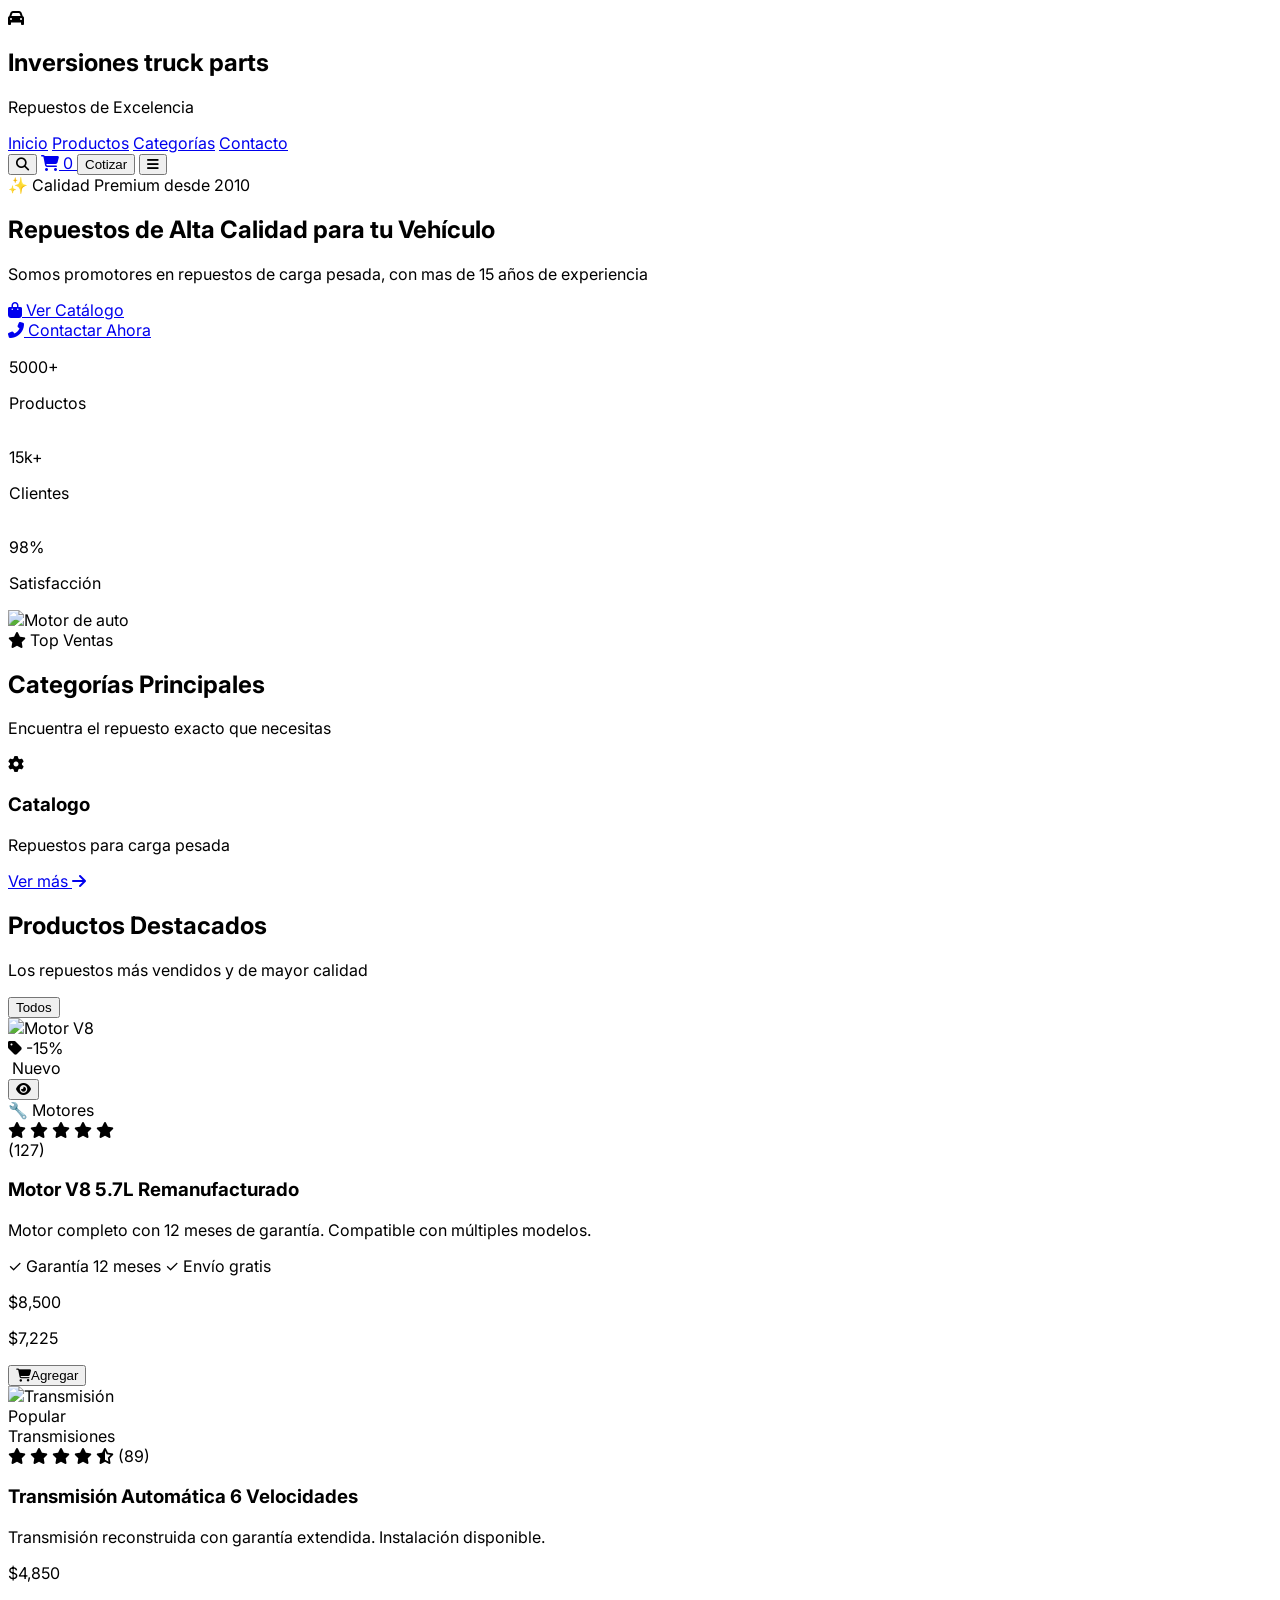
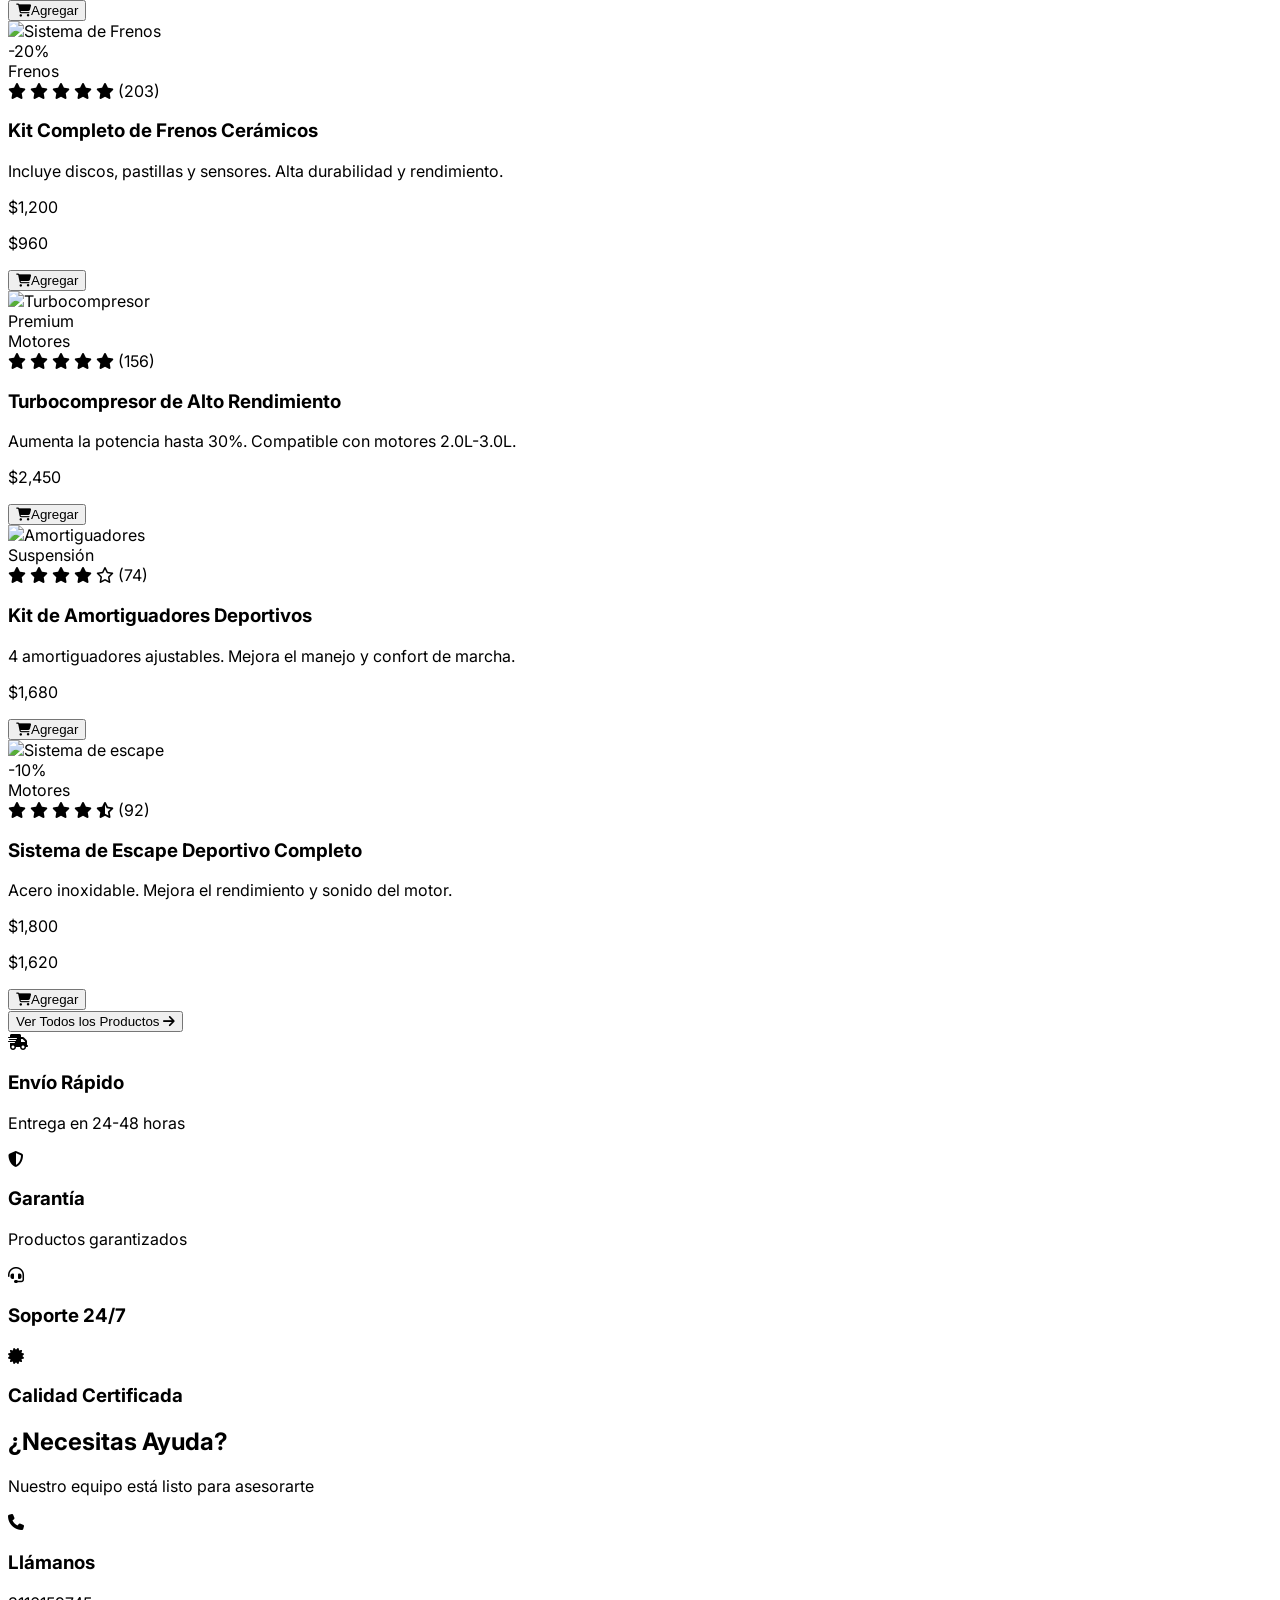
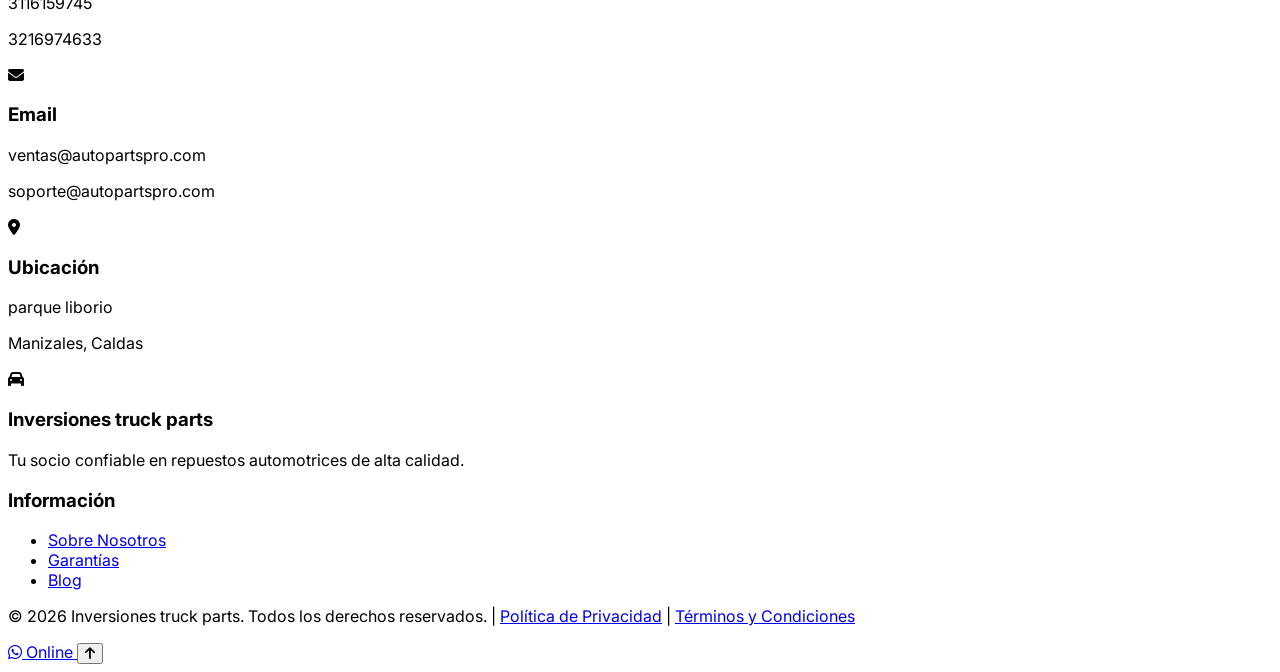
==== index.html @ 30d90907 "nnuevo" ====
<!DOCTYPE html>
<html lang="es">
<head>
    <meta charset="UTF-8">
    <meta name="viewport" content="width=device-width, initial-scale=1.0">
    <title>Inversiones truck parts</title>
    <script src="https://cdn.tailwindcss.com"></script>
    <link rel="stylesheet" href="https://cdnjs.cloudflare.com/ajax/libs/font-awesome/6.4.0/css/all.min.css">
    <link rel="stylesheet" href="Css/index.css">
</head>
<body class="bg-gray-50">
    
    <!-- Header & Navigation -->
    <header class="bg-gradient-to-r from-gray-900 via-gray-800 to-gray-900 shadow-2xl sticky top-0 z-50">
        <nav class="container mx-auto px-4 py-3">
            <div class="flex items-center justify-between">
                <!-- Logo -->
                <div class="flex items-center space-x-2">
                    <div class="bg-gradient-to-br from-blue-500 to-blue-700 p-2 sm:p-3 rounded-lg shadow-lg">
                       <a href="HTML/Carrito.html"></a> <i class="fas fa-car text-white text-xl sm:text-2xl"></i>
                    </div>
                    <div>
                        <h1 class="text-lg sm:text-2xl font-bold text-white">Inversiones truck parts</h1>
                        <p class="text-xs text-gray-400 hidden sm:block">Repuestos de Excelencia</p>
                    </div>
                </div>
                
                <!-- Desktop Navigation Links -->
                <div class="hidden lg:flex items-center space-x-8">
                    <a href="#inicio" class="text-gray-300 hover:text-white transition-colors duration-300 font-medium">Inicio</a>
                    <a href="#productos" class="text-gray-300 hover:text-white transition-colors duration-300 font-medium">Productos</a>
                    <a href="#categorias" class="text-gray-300 hover:text-white transition-colors duration-300 font-medium">Categorías</a>
                    <a href="#contacto" class="text-gray-300 hover:text-white transition-colors duration-300 font-medium">Contacto</a>
                </div>
                
                <!-- Right Side Actions -->
                <div class="flex items-center space-x-2 sm:space-x-4">
                    <button class="text-gray-300 hover:text-white transition-colors duration-300 hidden sm:block">
                        <i class="fas fa-search text-lg sm:text-xl"></i>
                    </button>
                    <a href="HTML/Carrito.html" class="relative text-gray-300 hover:text-white transition-colors duration-300">
                        <i class="fas fa-shopping-cart text-lg sm:text-xl"></i>
                        <span class="absolute -top-2 -right-2 bg-blue-600 text-white text-xs font-bold rounded-full h-4 w-4 sm:h-5 sm:w-5 flex items-center justify-center" id="cartCount">0</span>
                    </a>
                    <button class="hidden sm:block bg-gradient-to-r from-blue-600 to-blue-700 text-white px-4 sm:px-6 py-2 rounded-lg text-sm sm:text-base font-semibold hover:from-blue-700 hover:to-blue-800 transition-all duration-300 shadow-lg">
                        Cotizar
                    </button>
                    <!-- Mobile Menu Button -->
                    <button onclick="toggleMobileMenu()" class="lg:hidden text-gray-300 hover:text-white transition-colors duration-300">
                        <i class="fas fa-bars text-2xl"></i>
                    </button>
                </div>
            </div>
            
            <!-- Mobile Menu -->
            <div id="mobile-menu" class="lg:hidden mt-4 pb-4">
                <div class="flex flex-col space-y-4">
                    <a href="#inicio" onclick="toggleMobileMenu()" class="text-gray-300 hover:text-white transition-colors duration-300 font-medium py-2 px-4 rounded-lg hover:bg-gray-800">Inicio</a>
                    <a href="HTML/frenos.html" onclick="toggleMobileMenu()" class="text-gray-300 hover:text-white transition-colors duration-300 font-medium py-2 px-4 rounded-lg hover:bg-gray-800">Catalogo</a>
                    <a href="#productos" onclick="toggleMobileMenu()" class="text-gray-300 hover:text-white transition-colors duration-300 font-medium py-2 px-4 rounded-lg hover:bg-gray-800">Productos</a>
                    <a href="#contacto" onclick="toggleMobileMenu()" class="text-gray-300 hover:text-white transition-colors duration-300 font-medium py-2 px-4 rounded-lg hover:bg-gray-800">Contacto</a>
                    <button class="bg-gradient-to-r from-blue-600 to-blue-700 text-white px-6 py-3 rounded-lg font-semibold hover:from-blue-700 hover:to-blue-800 transition-all duration-300 shadow-lg text-center">
                        Cotizar Ahora
                    </button>
                </div>
            </div>
        </nav>
    </header>

    <!-- Hero Section -->
    <section id="inicio" class="relative bg-gradient-to-br from-gray-900 via-blue-900 to-gray-900 text-white py-12 sm:py-16 md:py-24 overflow-hidden">
        <div class="absolute inset-0 opacity-20">
            <div class="absolute inset-0 bg-gradient-to-r from-blue-500 via-purple-500 to-pink-500 gradient-animate"></div>
        </div>
        <!-- Animated circles -->
        <div class="absolute top-20 left-10 w-32 h-32 bg-blue-500 rounded-full filter blur-3xl opacity-20 animate-float"></div>
        <div class="absolute bottom-20 right-10 w-40 h-40 bg-purple-500 rounded-full filter blur-3xl opacity-20 animate-float" style="animation-delay: 1s;"></div>
        <div class="container mx-auto px-4 relative z-10">
            <div class="grid md:grid-cols-2 gap-8 md:gap-12 items-center">
                <div class="space-y-4 sm:space-y-6 text-center md:text-left">
                    <div class="inline-block px-4 py-2 bg-blue-500/20 backdrop-blur-sm border border-blue-400/30 rounded-full mb-4">
                        <span class="text-blue-300 text-sm font-semibold">✨ Calidad Premium desde 2010</span>
                    </div>
                    <h2 class="text-3xl sm:text-4xl md:text-5xl lg:text-6xl font-black leading-tight">
                        Repuestos de <span class="text-transparent bg-clip-text bg-gradient-to-r from-blue-400 via-purple-400 to-pink-400 gradient-animate">Alta Calidad</span> para tu Vehículo
                    </h2>
                    <p class="text-base sm:text-lg md:text-xl text-gray-300 leading-relaxed">
                        Somos promotores en repuestos de carga pesada, con mas de 15 años de experiencia
                    </p>
                    <div class="flex flex-col sm:flex-row flex-wrap gap-3 sm:gap-4 justify-center md:justify-start">
                        <a href="HTML/frenos.html" class="group bg-gradient-to-r from-blue-500 via-blue-600 to-purple-600 text-white px-6 sm:px-8 py-4 rounded-2xl font-bold text-base sm:text-lg hover:from-blue-600 hover:to-purple-700 transition-all duration-300 shadow-2xl hover:shadow-blue-500/50 hover:scale-105 relative overflow-hidden">
                            <span class="relative z-10 flex items-center justify-center gap-2">
                                <i class="fas fa-shopping-bag"></i>
                                Ver Catálogo
                            </span>
                            <div class="absolute inset-0 bg-gradient-to-r from-purple-600 to-pink-600 opacity-0 group-hover:opacity-100 transition-opacity duration-300"></div>
                        </a>
                        <a href="https://wa.me/573216974633" class="group bg-white text-gray-900 px-6 sm:px-8 py-4 rounded-2xl font-bold text-base sm:text-lg hover:bg-gray-100 transition-all duration-300 shadow-2xl hover:scale-105 border-2 border-white/20">
                            <span class="flex items-center justify-center gap-2">
                                <i class="fas fa-phone-alt"></i>
                                Contactar Ahora
                            </span>
                        </a>
                    </div>
                    <div class="flex items-center justify-center md:justify-start gap-3 sm:gap-4 md:gap-6 pt-6">
                        <div class="glass-effect text-center px-4 py-3 rounded-2xl backdrop-blur-lg">
                            <p class="text-2xl sm:text-3xl font-black bg-gradient-to-r from-blue-400 to-cyan-400 bg-clip-text text-transparent">5000+</p>
                            <p class="text-xs sm:text-sm text-gray-300 font-medium">Productos</p>
                        </div>
                        <div class="glass-effect text-center px-4 py-3 rounded-2xl backdrop-blur-lg">
                            <p class="text-2xl sm:text-3xl font-black bg-gradient-to-r from-purple-400 to-pink-400 bg-clip-text text-transparent">15k+</p>
                            <p class="text-xs sm:text-sm text-gray-300 font-medium">Clientes</p>
                        </div>
                        <div class="glass-effect text-center px-4 py-3 rounded-2xl backdrop-blur-lg">
                            <p class="text-2xl sm:text-3xl font-black bg-gradient-to-r from-green-400 to-emerald-400 bg-clip-text text-transparent">98%</p>
                            <p class="text-xs sm:text-sm text-gray-300 font-medium">Satisfacción</p>
                        </div>
                    </div>
                </div>
                <div class="relative mt-8 md:mt-0">
                    <div class="absolute inset-0 bg-gradient-to-br from-blue-500 to-purple-600 rounded-3xl blur-2xl opacity-30 animate-pulse"></div>
                    <div class="relative bg-gradient-to-br from-blue-400 via-purple-500 to-pink-500 rounded-2xl sm:rounded-3xl p-1 shadow-2xl transform hover:scale-105 transition-transform duration-300">
                        <img src="https://images.unsplash.com/photo-1486262715619-67b85e0b08d3?w=800&auto=format&fit=crop" alt="Motor de auto" class="rounded-2xl sm:rounded-3xl w-full h-[250px] sm:h-[300px] md:h-[400px] object-cover">
                    </div>
                    <!-- Floating badge -->
                    <div class="absolute -top-4 -right-4 bg-gradient-to-r from-yellow-400 to-orange-500 text-white px-4 py-2 rounded-full shadow-lg font-bold text-sm animate-float">
                        <i class="fas fa-star mr-1"></i> Top Ventas
                    </div>
                </div>
            </div>
        </div>
    </section>

    <!-- Categories Section -->
    <section id="categorias" class="py-12 sm:py-16 md:py-20 bg-white">
        <div class="container mx-auto px-4">
            <div class="text-center mb-8 sm:mb-12 md:mb-16">
                <h2 class="text-3xl sm:text-4xl md:text-5xl font-black text-gray-900 mb-3 sm:mb-4">Categorías Principales</h2>
                <p class="text-base sm:text-lg md:text-xl text-gray-600">Encuentra el repuesto exacto que necesitas</p>
            </div>
            
            <div class="grid grid-cols-1 sm:grid-cols-2 lg:grid-cols-4 gap-4 sm:gap-6">
                <!-- Category Card 1 -->
                <div class="group relative bg-gradient-to-br from-blue-50 to-blue-100 rounded-3xl p-6 sm:p-8 hover:shadow-2xl transition-all duration-300 cursor-pointer hover:-translate-y-2 border border-blue-200/50">
                    <div class="absolute inset-0 bg-gradient-to-br from-blue-600 via-blue-700 to-purple-700 rounded-3xl opacity-0 group-hover:opacity-100 transition-opacity duration-300"></div>
                    <div class="relative z-10">
                        <div class="bg-gradient-to-br from-blue-500 to-blue-600 group-hover:bg-white w-14 h-14 sm:w-16 sm:h-16 rounded-2xl flex items-center justify-center mb-4 transition-all duration-300 shadow-lg group-hover:shadow-xl group-hover:scale-110">
                            <i class="fas fa-cog text-white group-hover:text-blue-600 text-2xl sm:text-3xl transition-colors duration-300"></i>
                        </div>
                        <h3 class="text-xl sm:text-2xl font-bold text-gray-900 group-hover:text-white mb-2 transition-colors duration-300">Catalogo</h3>
                        <p class="text-sm sm:text-base text-gray-600 group-hover:text-blue-100 transition-colors duration-300">Repuestos para carga pesada</p>
                        <a href="HTML/frenos.html" class="mt-4 text-blue-600 group-hover:text-white font-semibold transition-all duration-300 flex items-center gap-2">
                            Ver más <i class="fas fa-arrow-right group-hover:translate-x-2 transition-transform duration-300"></i>
                        </a>
                    </div>
                </div>
            </div>
        </div>
    </section>

    <!-- Products Section -->
    <section id="productos" class="py-12 sm:py-16 md:py-20 bg-gray-50">
        <div class="container mx-auto px-4">
            <div class="text-center mb-8 sm:mb-12 md:mb-16">
                <h2 class="text-3xl sm:text-4xl md:text-5xl font-black text-gray-900 mb-3 sm:mb-4">Productos Destacados</h2>
                <p class="text-base sm:text-lg md:text-xl text-gray-600">Los repuestos más vendidos y de mayor calidad</p>
            </div>

            <!-- Filter Tabs -->
            <div class="flex justify-center mb-8 sm:mb-12">
                <button class="px-4 sm:px-6 py-2 sm:py-3 text-sm sm:text-base bg-blue-600 text-white rounded-lg font-semibold hover:bg-blue-700 transition-colors duration-300 shadow-lg">
                    Todos
                </button>
            </div>

            <!-- Product Grid -->
            <div class="grid grid-cols-1 sm:grid-cols-2 lg:grid-cols-3 gap-6 sm:gap-8">
                
                <!-- Product Card 1 -->
                <div class="group bg-white rounded-2xl sm:rounded-3xl shadow-lg hover:shadow-2xl transition-all duration-300 overflow-hidden hover:-translate-y-2 border border-gray-100">
                    <div class="relative overflow-hidden">
                        <div class="absolute inset-0 bg-gradient-to-t from-black/60 via-transparent to-transparent opacity-0 group-hover:opacity-100 transition-opacity duration-300 z-10"></div>
                        <img src="https://images.unsplash.com/photo-1486262715619-67b85e0b08d3?w=600&auto=format&fit=crop" alt="Motor V8" class="w-full h-48 sm:h-56 md:h-64 object-cover group-hover:scale-110 transition-transform duration-500">
                        <div class="absolute top-3 right-3 bg-gradient-to-r from-red-500 to-pink-600 text-white px-3 py-1.5 rounded-full text-xs sm:text-sm font-bold shadow-lg z-20 flex items-center gap-1">
                            <i class="fas fa-tag"></i> -15%
                        </div>
                        <div class="absolute top-3 left-3 bg-gradient-to-r from-green-500 to-emerald-600 text-white px-3 py-1.5 rounded-full text-xs sm:text-sm font-bold shadow-lg z-20 flex items-center gap-1">
                            <i class="fas fa-sparkles"></i> Nuevo
                        </div>
                        <button class="absolute top-1/2 left-1/2 transform -translate-x-1/2 -translate-y-1/2 bg-white text-blue-600 w-12 h-12 rounded-full opacity-0 group-hover:opacity-100 transition-all duration-300 z-20 hover:scale-110 shadow-xl">
                            <i class="fas fa-eye text-xl"></i>
                        </button>
                    </div>
                    <div class="p-5 sm:p-6">
                        <div class="flex items-center justify-between mb-3">
                            <span class="text-xs sm:text-sm font-bold text-blue-600 bg-gradient-to-r from-blue-50 to-blue-100 px-3 py-1.5 rounded-full border border-blue-200">🔧 Motores</span>
                            <div class="flex items-center gap-1">
                                <div class="flex text-yellow-400 text-sm">
                                    <i class="fas fa-star"></i>
                                    <i class="fas fa-star"></i>
                                    <i class="fas fa-star"></i>
                                    <i class="fas fa-star"></i>
                                    <i class="fas fa-star"></i>
                                </div>
                                <span class="text-gray-600 text-xs sm:text-sm ml-1 font-semibold">(127)</span>
                            </div>
                        </div>
                        <h3 class="text-lg sm:text-xl font-bold text-gray-900 mb-2 group-hover:text-blue-600 transition-colors">Motor V8 5.7L Remanufacturado</h3>
                        <p class="text-sm text-gray-600 mb-4 line-clamp-2">Motor completo con 12 meses de garantía. Compatible con múltiples modelos.</p>
                        
                        <!-- Features list -->
                        <div class="flex flex-wrap gap-2 mb-4">
                            <span class="text-xs bg-gray-100 text-gray-700 px-2 py-1 rounded-lg">✓ Garantía 12 meses</span>
                            <span class="text-xs bg-gray-100 text-gray-700 px-2 py-1 rounded-lg">✓ Envío gratis</span>
                        </div>
                        
                        <div class="border-t border-gray-100 pt-4">
                            <div class="flex flex-col sm:flex-row items-center justify-between gap-3">
                                <div>
                                    <p class="text-xs sm:text-sm text-gray-500 line-through">$8,500</p>
                                    <p class="text-2xl sm:text-3xl font-black bg-gradient-to-r from-blue-600 to-purple-600 bg-clip-text text-transparent">$7,225</p>
                                </div>
                                <button onclick="agregarAlCarrito('Motor V8 5.7L Remanufacturado', 7225)" class="w-full sm:w-auto bg-gradient-to-r from-blue-600 via-blue-700 to-purple-700 text-white px-5 py-3 rounded-xl text-sm sm:text-base font-bold hover:from-blue-700 hover:to-purple-800 transition-all duration-300 shadow-lg hover:shadow-xl hover:scale-105">
                                    <i class="fas fa-shopping-cart mr-2"></i>Agregar
                                </button>
                            </div>
                        </div>
                    </div>
                </div>

                <!-- Product Card 2 -->
                <div class="group bg-white rounded-2xl shadow-lg hover:shadow-2xl transition-all duration-300 overflow-hidden hover:-translate-y-2">
                    <div class="relative overflow-hidden">
                        <img src="https://images.unsplash.com/photo-1492144534655-ae79c964c9d7?w=600&auto=format&fit=crop" alt="Transmisión" class="w-full h-64 object-cover group-hover:scale-110 transition-transform duration-500">
                        <div class="absolute top-4 left-4 bg-blue-600 text-white px-3 py-1 rounded-full text-sm font-bold">
                            Popular
                        </div>
                    </div>
                    <div class="p-6">
                        <div class="flex items-center justify-between mb-2">
                            <span class="text-sm font-semibold text-purple-600 bg-purple-50 px-3 py-1 rounded-full">Transmisiones</span>
                            <div class="flex items-center text-yellow-400">
                                <i class="fas fa-star"></i>
                                <i class="fas fa-star"></i>
                                <i class="fas fa-star"></i>
                                <i class="fas fa-star"></i>
                                <i class="fas fa-star-half-alt"></i>
                                <span class="text-gray-600 text-sm ml-2">(89)</span>
                            </div>
                        </div>
                        <h3 class="text-xl font-bold text-gray-900 mb-2">Transmisión Automática 6 Velocidades</h3>
                        <p class="text-gray-600 mb-4">Transmisión reconstruida con garantía extendida. Instalación disponible.</p>
                        <div class="flex items-center justify-between">
                            <div>
                                <p class="text-3xl font-black text-gray-900">$4,850</p>
                            </div>
                            <button onclick="agregarAlCarrito('Transmisión Automática 6 Velocidades', 4850)" class="bg-gradient-to-r from-blue-600 to-blue-700 text-white px-6 py-3 rounded-lg font-semibold hover:from-blue-700 hover:to-blue-800 transition-all duration-300 shadow-lg hover:shadow-xl">
                                <i class="fas fa-shopping-cart mr-2"></i>Agregar
                            </button>
                        </div>
                    </div>
                </div>

                <!-- Product Card 3 -->
                <div class="group bg-white rounded-2xl shadow-lg hover:shadow-2xl transition-all duration-300 overflow-hidden hover:-translate-y-2">
                    <div class="relative overflow-hidden">
                        <img src="https://images.unsplash.com/photo-1625047509168-a7026f36de04?w=600&auto=format&fit=crop" alt="Sistema de Frenos" class="w-full h-64 object-cover group-hover:scale-110 transition-transform duration-500">
                        <div class="absolute top-4 right-4 bg-red-600 text-white px-3 py-1 rounded-full text-sm font-bold">
                            -20%
                        </div>
                    </div>
                    <div class="p-6">
                        <div class="flex items-center justify-between mb-2">
                            <span class="text-sm font-semibold text-red-600 bg-red-50 px-3 py-1 rounded-full">Frenos</span>
                            <div class="flex items-center text-yellow-400">
                                <i class="fas fa-star"></i>
                                <i class="fas fa-star"></i>
                                <i class="fas fa-star"></i>
                                <i class="fas fa-star"></i>
                                <i class="fas fa-star"></i>
                                <span class="text-gray-600 text-sm ml-2">(203)</span>
                            </div>
                        </div>
                        <h3 class="text-xl font-bold text-gray-900 mb-2">Kit Completo de Frenos Cerámicos</h3>
                        <p class="text-gray-600 mb-4">Incluye discos, pastillas y sensores. Alta durabilidad y rendimiento.</p>
                        <div class="flex items-center justify-between">
                            <div>
                                <p class="text-sm text-gray-500 line-through">$1,200</p>
                                <p class="text-3xl font-black text-gray-900">$960</p>
                            </div>
                            <button onclick="agregarAlCarrito('Kit Completo de Frenos Cerámicos', 960)" class="bg-gradient-to-r from-blue-600 to-blue-700 text-white px-6 py-3 rounded-lg font-semibold hover:from-blue-700 hover:to-blue-800 transition-all duration-300 shadow-lg hover:shadow-xl">
                                <i class="fas fa-shopping-cart mr-2"></i>Agregar
                            </button>
                        </div>
                    </div>
                </div>

                <!-- Product Card 4 -->
                <div class="group bg-white rounded-2xl shadow-lg hover:shadow-2xl transition-all duration-300 overflow-hidden hover:-translate-y-2">
                    <div class="relative overflow-hidden">
                        <img src="https://images.unsplash.com/photo-1619642751034-765dfdf7c58e?w=600&auto=format&fit=crop" alt="Turbocompresor" class="w-full h-64 object-cover group-hover:scale-110 transition-transform duration-500">
                        <div class="absolute top-4 left-4 bg-yellow-600 text-white px-3 py-1 rounded-full text-sm font-bold">
                            Premium
                        </div>
                    </div>
                    <div class="p-6">
                        <div class="flex items-center justify-between mb-2">
                            <span class="text-sm font-semibold text-blue-600 bg-blue-50 px-3 py-1 rounded-full">Motores</span>
                            <div class="flex items-center text-yellow-400">
                                <i class="fas fa-star"></i>
                                <i class="fas fa-star"></i>
                                <i class="fas fa-star"></i>
                                <i class="fas fa-star"></i>
                                <i class="fas fa-star"></i>
                                <span class="text-gray-600 text-sm ml-2">(156)</span>
                            </div>
                        </div>
                        <h3 class="text-xl font-bold text-gray-900 mb-2">Turbocompresor de Alto Rendimiento</h3>
                        <p class="text-gray-600 mb-4">Aumenta la potencia hasta 30%. Compatible con motores 2.0L-3.0L.</p>
                        <div class="flex items-center justify-between">
                            <div>
                                <p class="text-3xl font-black text-gray-900">$2,450</p>
                            </div>
                            <button onclick="agregarAlCarrito('Turbocompresor de Alto Rendimiento', 2450)" class="bg-gradient-to-r from-blue-600 to-blue-700 text-white px-6 py-3 rounded-lg font-semibold hover:from-blue-700 hover:to-blue-800 transition-all duration-300 shadow-lg hover:shadow-xl">
                                <i class="fas fa-shopping-cart mr-2"></i>Agregar
                            </button>
                        </div>
                    </div>
                </div>

                <!-- Product Card 5 -->
                <div class="group bg-white rounded-2xl shadow-lg hover:shadow-2xl transition-all duration-300 overflow-hidden hover:-translate-y-2">
                    <div class="relative overflow-hidden">
                        <img src="https://images.unsplash.com/photo-1580273916550-e323be2ae537?w=600&auto=format&fit=crop" alt="Amortiguadores" class="w-full h-64 object-cover group-hover:scale-110 transition-transform duration-500">
                    </div>
                    <div class="p-6">
                        <div class="flex items-center justify-between mb-2">
                            <span class="text-sm font-semibold text-green-600 bg-green-50 px-3 py-1 rounded-full">Suspensión</span>
                            <div class="flex items-center text-yellow-400">
                                <i class="fas fa-star"></i>
                                <i class="fas fa-star"></i>
                                <i class="fas fa-star"></i>
                                <i class="fas fa-star"></i>
                                <i class="far fa-star"></i>
                                <span class="text-gray-600 text-sm ml-2">(74)</span>
                            </div>
                        </div>
                        <h3 class="text-xl font-bold text-gray-900 mb-2">Kit de Amortiguadores Deportivos</h3>
                        <p class="text-gray-600 mb-4">4 amortiguadores ajustables. Mejora el manejo y confort de marcha.</p>
                        <div class="flex items-center justify-between">
                            <div>
                                <p class="text-3xl font-black text-gray-900">$1,680</p>
                            </div>
                            <button onclick="agregarAlCarrito('Kit de Amortiguadores Deportivos', 1680)" class="bg-gradient-to-r from-blue-600 to-blue-700 text-white px-6 py-3 rounded-lg font-semibold hover:from-blue-700 hover:to-blue-800 transition-all duration-300 shadow-lg hover:shadow-xl">
                                <i class="fas fa-shopping-cart mr-2"></i>Agregar
                            </button>
                        </div>
                    </div>
                </div>

                <!-- Product Card 6 -->
                <div class="group bg-white rounded-2xl shadow-lg hover:shadow-2xl transition-all duration-300 overflow-hidden hover:-translate-y-2">
                    <div class="relative overflow-hidden">
                        <img src="https://images.unsplash.com/photo-1558618666-fcd25c85cd64?w=600&auto=format&fit=crop" alt="Sistema de escape" class="w-full h-64 object-cover group-hover:scale-110 transition-transform duration-500">
                        <div class="absolute top-4 right-4 bg-red-600 text-white px-3 py-1 rounded-full text-sm font-bold">
                            -10%
                        </div>
                    </div>
                    <div class="p-6">
                        <div class="flex items-center justify-between mb-2">
                            <span class="text-sm font-semibold text-blue-600 bg-blue-50 px-3 py-1 rounded-full">Motores</span>
                            <div class="flex items-center text-yellow-400">
                                <i class="fas fa-star"></i>
                                <i class="fas fa-star"></i>
                                <i class="fas fa-star"></i>
                                <i class="fas fa-star"></i>
                                <i class="fas fa-star-half-alt"></i>
                                <span class="text-gray-600 text-sm ml-2">(92)</span>
                            </div>
                        </div>
                        <h3 class="text-xl font-bold text-gray-900 mb-2">Sistema de Escape Deportivo Completo</h3>
                        <p class="text-gray-600 mb-4">Acero inoxidable. Mejora el rendimiento y sonido del motor.</p>
                        <div class="flex items-center justify-between">
                            <div>
                                <p class="text-sm text-gray-500 line-through">$1,800</p>
                                <p class="text-3xl font-black text-gray-900">$1,620</p>
                            </div>
                            <button onclick="agregarAlCarrito('Sistema de Escape Deportivo Completo', 1620)" class="bg-gradient-to-r from-blue-600 to-blue-700 text-white px-6 py-3 rounded-lg font-semibold hover:from-blue-700 hover:to-blue-800 transition-all duration-300 shadow-lg hover:shadow-xl">
                                <i class="fas fa-shopping-cart mr-2"></i>Agregar
                            </button>
                        </div>
                    </div>
                </div>

            </div>

            <div class="text-center mt-12">
                <button class="bg-gradient-to-r from-blue-600 to-blue-700 text-white px-10 py-4 rounded-lg font-bold text-lg hover:from-blue-700 hover:to-blue-800 transition-all duration-300 shadow-lg hover:shadow-xl hover:scale-105">
                    Ver Todos los Productos <i class="fas fa-arrow-right ml-2"></i>
                </button>
            </div>
        </div>
    </section>

    <!-- Features Section -->
    <section class="py-12 sm:py-16 md:py-20 bg-gradient-to-br from-gray-900 via-blue-900 to-gray-900 text-white">
        <div class="container mx-auto px-4">
            <div class="grid grid-cols-2 md:grid-cols-4 gap-4 sm:gap-6 md:gap-8">
                <div class="text-center group cursor-pointer">
                    <div class="bg-gradient-to-br from-blue-500 to-blue-700 w-16 h-16 sm:w-18 sm:h-18 md:w-20 md:h-20 rounded-2xl flex items-center justify-center mx-auto mb-3 sm:mb-4 shadow-2xl group-hover:scale-110 transition-transform duration-300 relative">
                        <div class="absolute inset-0 bg-white opacity-0 group-hover:opacity-20 rounded-2xl transition-opacity duration-300"></div>
                        <i class="fas fa-shipping-fast text-2xl sm:text-3xl relative z-10"></i>
                    </div>
                    <h3 class="text-base sm:text-lg md:text-xl font-bold mb-1 sm:mb-2 group-hover:text-blue-300 transition-colors">Envío Rápido</h3>
                    <p class="text-xs sm:text-sm md:text-base text-gray-300 group-hover:text-white transition-colors">Entrega en 24-48 horas</p>
                </div>
                <div class="text-center">
                    <div class="bg-blue-600 w-20 h-20 rounded-full flex items-center justify-center mx-auto mb-4 shadow-lg">
                        <i class="fas fa-shield-alt text-3xl"></i>
                    </div>
                    <h3 class="text-xl font-bold mb-2">Garantía</h3>
                    <p class="text-gray-300">Productos garantizados</p>
                </div>
                <div class="text-center">
                    <div class="bg-blue-600 w-20 h-20 rounded-full flex items-center justify-center mx-auto mb-4 shadow-lg">
                        <i class="fas fa-headset text-3xl"></i>
                    </div>
                    <h3 class="text-xl font-bold mb-2">Soporte 24/7</h3>
                    <p class="text-gray-300"></p>
                </div>
                <div class="text-center">
                    <div class="bg-blue-600 w-20 h-20 rounded-full flex items-center justify-center mx-auto mb-4 shadow-lg">
                        <i class="fas fa-certificate text-3xl"></i>
                    </div>
                    <h3 class="text-xl font-bold mb-2">Calidad Certificada</h3>
                    <p class="text-gray-300"></p>
                </div>
            </div>
        </div>
    </section>

    <!-- Contact Section -->
    <section id="contacto" class="py-12 sm:py-16 md:py-20 bg-white">
        <div class="container mx-auto px-4">
            <div class="max-w-4xl mx-auto">
                <div class="text-center mb-8 sm:mb-12">
                    <h2 class="text-3xl sm:text-4xl md:text-5xl font-black text-gray-900 mb-3 sm:mb-4">¿Necesitas Ayuda?</h2>
                    <p class="text-base sm:text-lg md:text-xl text-gray-600">Nuestro equipo está listo para asesorarte</p>
                </div>
                
                <div class="grid md:grid-cols-2 gap-6 sm:gap-8">
                    <!-- <div class="bg-gradient-to-br from-blue-50 to-blue-100 rounded-xl sm:rounded-2xl p-6 sm:p-8">
                        <form class="space-y-4 sm:space-y-6">
                            <div>
                                <label class="block text-sm font-semibold text-gray-700 mb-2">Nombre Completo</label>
                                <input type="text" class="w-full px-4 py-3 text-sm sm:text-base rounded-lg border border-gray-300 focus:ring-2 focus:ring-blue-600 focus:border-transparent transition-all duration-300" placeholder="Juan Pérez">
                            </div>
                            <div>
                                <label class="block text-sm font-semibold text-gray-700 mb-2">Correo Electrónico</label>
                                <input type="email" class="w-full px-4 py-3 text-sm sm:text-base rounded-lg border border-gray-300 focus:ring-2 focus:ring-blue-600 focus:border-transparent transition-all duration-300" placeholder="juan@ejemplo.com">
                            </div>
                            <div>
                                <label class="block text-sm font-semibold text-gray-700 mb-2">Teléfono</label>
                                <input type="tel" class="w-full px-4 py-3 text-sm sm:text-base rounded-lg border border-gray-300 focus:ring-2 focus:ring-blue-600 focus:border-transparent transition-all duration-300" placeholder="+1 234 567 8900">
                            </div>
                            <div>
                                <label class="block text-sm font-semibold text-gray-700 mb-2">Mensaje</label>
                                <textarea rows="4" class="w-full px-4 py-3 text-sm sm:text-base rounded-lg border border-gray-300 focus:ring-2 focus:ring-blue-600 focus:border-transparent transition-all duration-300" placeholder="¿En qué podemos ayudarte?"></textarea>
                            </div>
                            <button type="submit" class="w-full bg-gradient-to-r from-blue-600 to-blue-700 text-white px-6 sm:px-8 py-3 sm:py-4 rounded-lg font-bold text-base sm:text-lg hover:from-blue-700 hover:to-blue-800 transition-all duration-300 shadow-lg hover:shadow-xl">
                                Enviar Mensaje <i class="fas fa-paper-plane ml-2"></i>
                            </button>
                        </form>
                    </div> -->
                    
                    <div class="space-y-6">
                        <div class="bg-gradient-to-br from-blue-600 to-blue-700 rounded-2xl p-8 text-white">
                            <div class="flex items-start space-x-4">
                                <div class="bg-white bg-opacity-20 w-12 h-12 rounded-lg flex items-center justify-center flex-shrink-0">
                                    <i class="fas fa-phone text-xl"></i>
                                </div>
                                <div>
                                    <h3 class="text-xl font-bold mb-2">Llámanos</h3>
                                    <p class="text-blue-100">3116159745</p>
                                    <p class="text-blue-100">3216974633</p>
                                </div>
                            </div>
                        </div>
                        
                        <div class="bg-gradient-to-br from-purple-600 to-purple-700 rounded-2xl p-8 text-white">
                            <div class="flex items-start space-x-4">
                                <div class="bg-white bg-opacity-20 w-12 h-12 rounded-lg flex items-center justify-center flex-shrink-0">
                                    <i class="fas fa-envelope text-xl"></i>
                                </div>
                                <div>
                                    <h3 class="text-xl font-bold mb-2">Email</h3>
                                    <p class="text-purple-100">ventas@autopartspro.com</p>
                                    <p class="text-purple-100">soporte@autopartspro.com</p>
                                </div>
                            </div>
                        </div>
                        
                        <div class="bg-gradient-to-br from-green-600 to-green-700 rounded-2xl p-8 text-white">
                            <div class="flex items-start space-x-4">
                                <div class="bg-white bg-opacity-20 w-12 h-12 rounded-lg flex items-center justify-center flex-shrink-0">
                                    <i class="fas fa-map-marker-alt text-xl"></i>
                                </div>
                                <div>
                                    <h3 class="text-xl font-bold mb-2">Ubicación</h3>
                                    <p class="text-green-100">parque liborio</p>
                                    <p class="text-green-100">Manizales, Caldas</p>
                                </div>
                            </div>
                        </div>
                    </div>
                </div>
            </div>
        </div>
    </section>

    <!-- Footer -->
    <footer class="bg-gradient-to-r from-gray-900 via-gray-800 to-gray-900 text-white py-8 sm:py-12">
        <div class="container mx-auto px-4">
            <div class="grid grid-cols-1 sm:grid-cols-2 lg:grid-cols-4 gap-6 sm:gap-8 mb-6 sm:mb-8">
                <div>
                    <div class="flex items-center space-x-2 mb-4">
                        <div class="bg-gradient-to-br from-blue-500 to-blue-700 p-2 rounded-lg">
                            <i class="fas fa-car text-white text-xl"></i>
                        </div>
                        <h3 class="text-xl font-bold">Inversiones truck parts</h3>
                    </div>
                    <p class="text-gray-400 mb-4">Tu socio confiable en repuestos automotrices de alta calidad.</p>
                </div>
                
                <div>
                    <h3 class="text-lg font-bold mb-4">Información</h3>
                    <ul class="space-y-2 text-gray-400">
                        <li><a href="#" class="hover:text-white transition-colors duration-300">Sobre Nosotros</a></li>
                        <li><a href="#" class="hover:text-white transition-colors duration-300">Garantías</a></li>
                        <li><a href="#" class="hover:text-white transition-colors duration-300">Blog</a></li>
                    </ul>
                </div>
                
            </div>
            
            <div class="border-t border-gray-800 pt-8 text-center text-gray-400">
                <p>&copy; 2026 Inversiones truck parts. Todos los derechos reservados. | <a href="#" class="hover:text-white transition-colors duration-300">Política de Privacidad</a> | <a href="#" class="hover:text-white transition-colors duration-300">Términos y Condiciones</a></p>
            </div>
        </div>
    </footer>

    <!-- Floating WhatsApp Button -->
    <a href="https://wa.me/3216974633" class="fixed bottom-4 sm:bottom-6 md:bottom-8 right-4 sm:right-6 md:right-8 bg-gradient-to-br from-green-400 to-green-600 w-14 h-14 sm:w-16 sm:h-16 rounded-2xl flex items-center justify-center text-white text-2xl sm:text-3xl shadow-2xl hover:shadow-green-500/50 hover:from-green-500 hover:to-green-700 transition-all duration-300 hover:scale-110 z-50 group">
        <i class="fab fa-whatsapp group-hover:rotate-12 transition-transform duration-300"></i>
        <span class="absolute -top-2 -left-2 bg-red-500 text-white text-xs font-bold px-2 py-1 rounded-full animate-pulse">Online</span>
    </a>

    
    <button onclick="window.scrollTo({top: 0, behavior: 'smooth'})" class="fixed bottom-4 sm:bottom-6 md:bottom-8 left-4 sm:left-6 md:left-8 bg-gradient-to-br from-blue-500 to-blue-700 w-12 h-12 sm:w-14 sm:h-14 rounded-2xl flex items-center justify-center text-white text-lg sm:text-xl shadow-2xl hover:shadow-blue-500/50 hover:from-blue-600 hover:to-blue-800 transition-all duration-300 hover:scale-110 z-50 group">
        <i class="fas fa-arrow-up group-hover:-translate-y-1 transition-transform duration-300"></i>
    </button>

    <!-- JavaScript -->
    <script src="js/index.js"></script>

</body>
</html>
---- Css/index.css ----
@import url('https://fonts.googleapis.com/css2?family=Inter:wght@300;400;500;600;700;800;900&display=swap');
        body {
            font-family: 'Inter', sans-serif;
        }
        
        /* Mobile Menu Styles */
        #mobile-menu {
            max-height: 0;
            overflow: hidden;
            transition: max-height 0.3s ease-in-out;
        }
        
        #mobile-menu.active {
            max-height: 500px;
        }
        
        /* Smooth scroll */
        html {
            scroll-behavior: smooth;
        }
        
        /* Custom animations */
        @keyframes float {
            0%, 100% { transform: translateY(0px); }
            50% { transform: translateY(-10px); }
        }
        
        @keyframes pulse-glow {
            0%, 100% { box-shadow: 0 0 20px rgba(59, 130, 246, 0.5); }
            50% { box-shadow: 0 0 40px rgba(59, 130, 246, 0.8); }
        }
        
        .animate-float {
            animation: float 3s ease-in-out infinite;
        }
        
        .glass-effect {
            background: rgba(255, 255, 255, 0.1);
            backdrop-filter: blur(10px);
            border: 1px solid rgba(255, 255, 255, 0.2);
        }
        
        /* Gradient text animation */
        @keyframes gradient-shift {
            0% { background-position: 0% 50%; }
            50% { background-position: 100% 50%; }
            100% { background-position: 0% 50%; }
        }
        
        .gradient-animate {
            background-size: 200% 200%;
            animation: gradient-shift 3s ease infinite;
        }
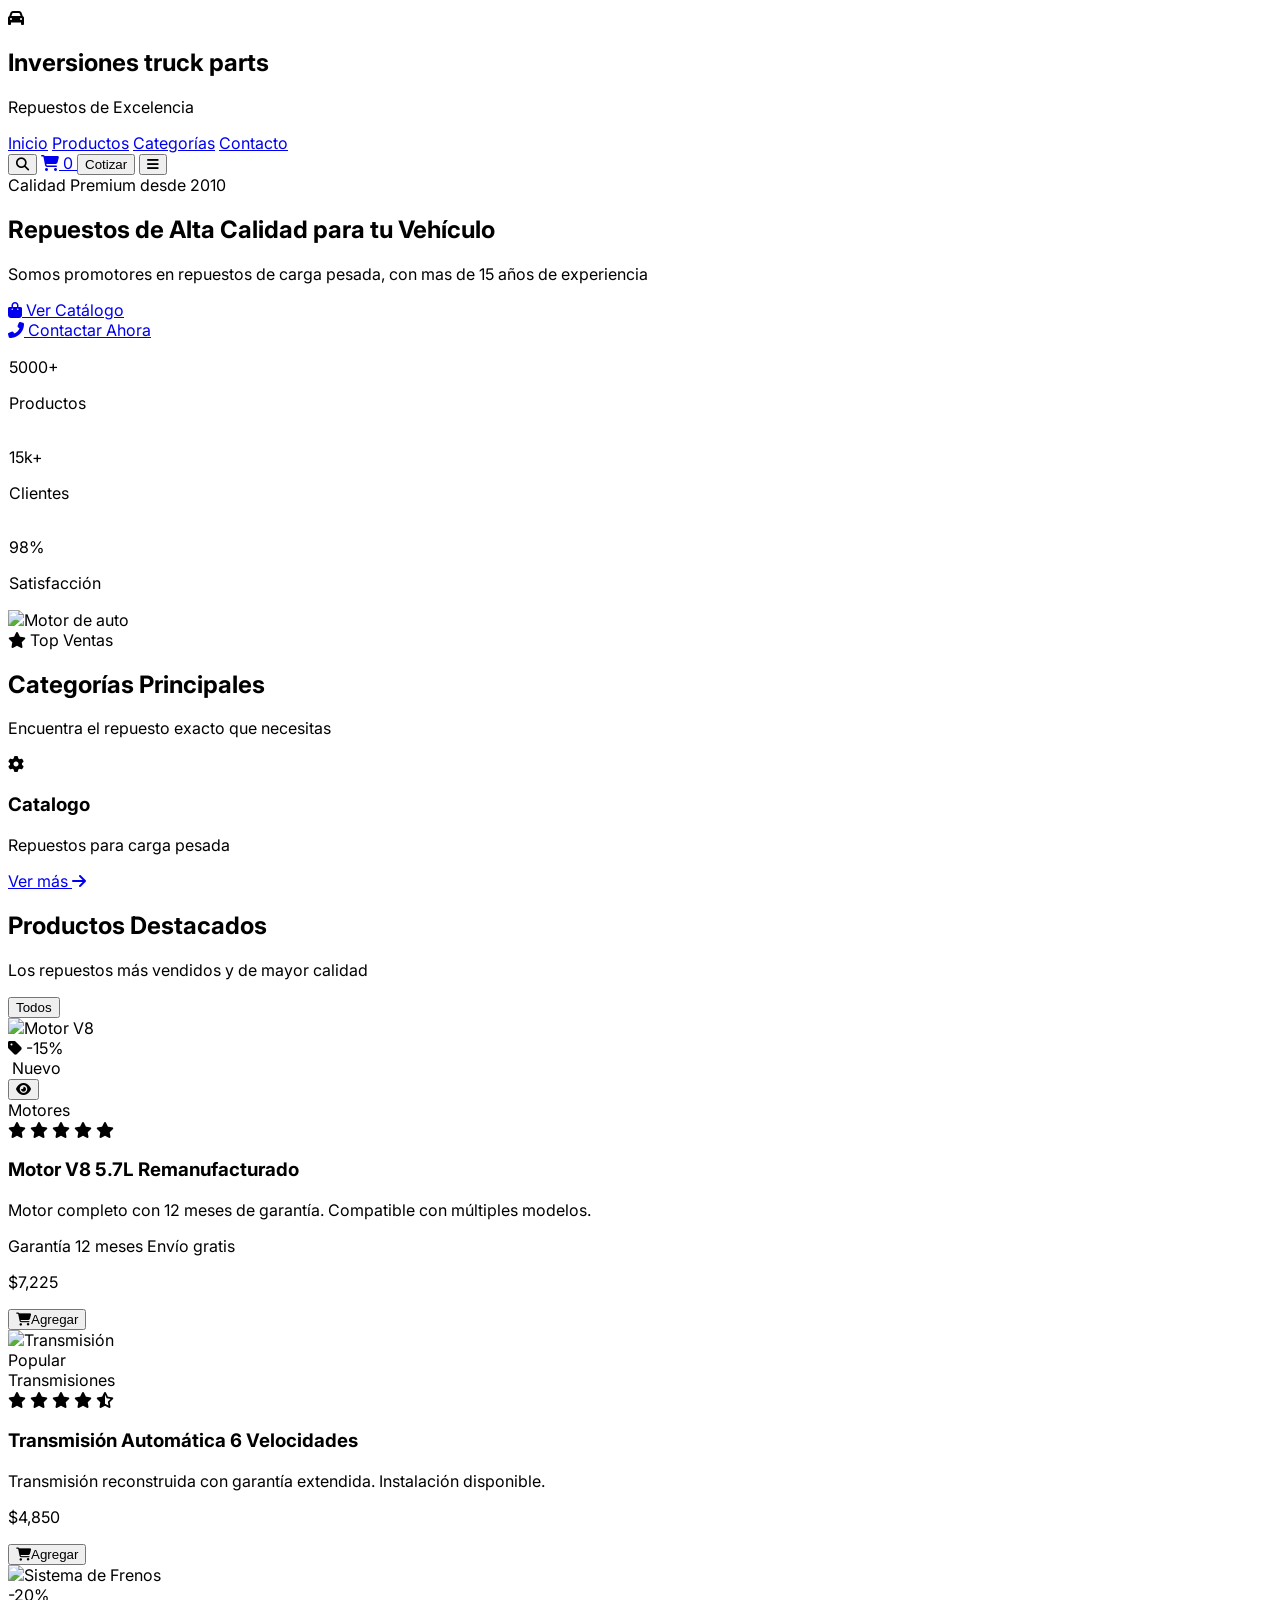
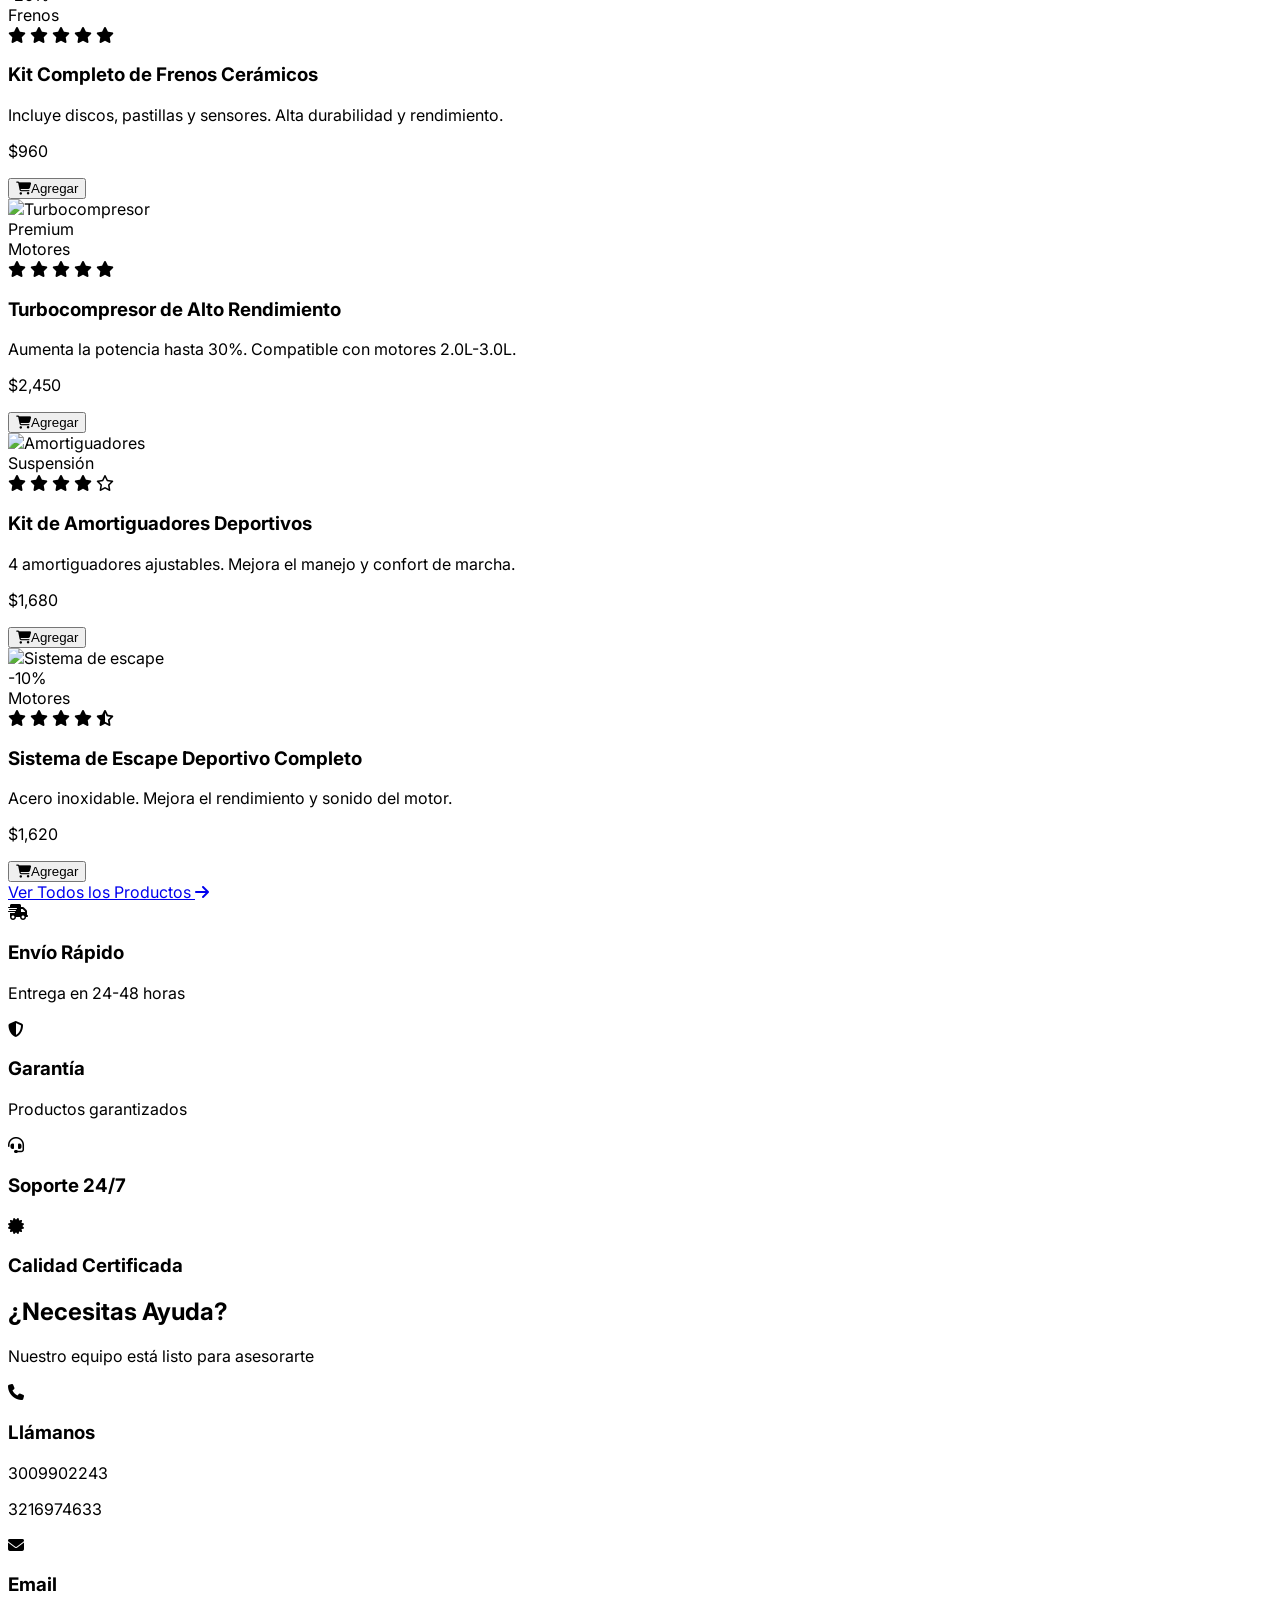
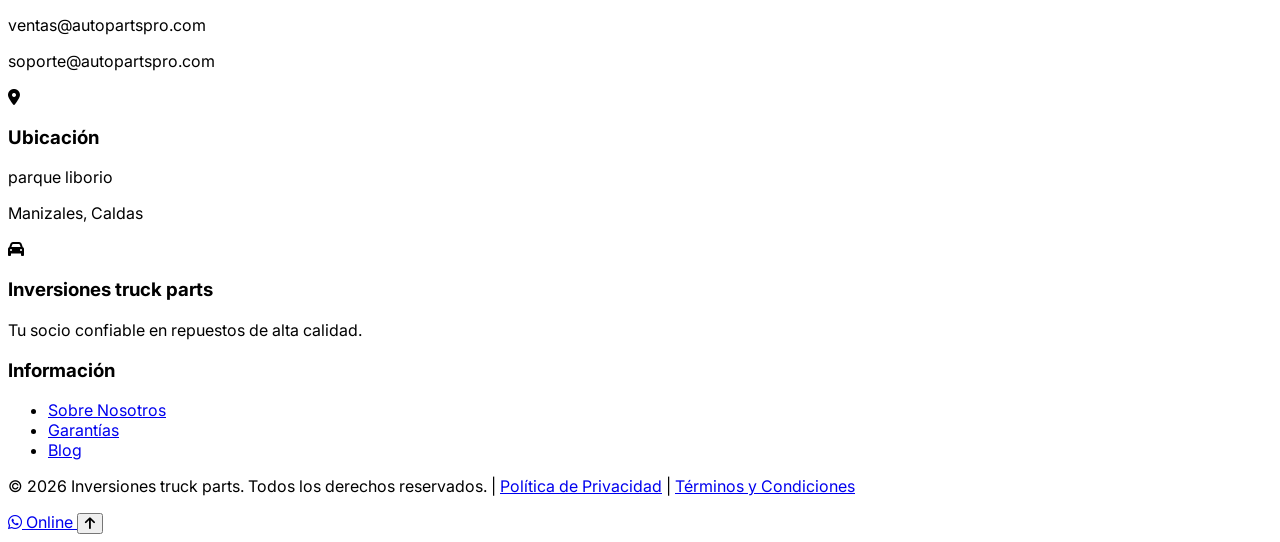
==== commit 3afff921: "actua" ====
--- a/index.html
+++ b/index.html
@@ -79,7 +79,7 @@
             <div class="grid md:grid-cols-2 gap-8 md:gap-12 items-center">
                 <div class="space-y-4 sm:space-y-6 text-center md:text-left">
                     <div class="inline-block px-4 py-2 bg-blue-500/20 backdrop-blur-sm border border-blue-400/30 rounded-full mb-4">
-                        <span class="text-blue-300 text-sm font-semibold">✨ Calidad Premium desde 2010</span>
+                        <span class="text-blue-300 text-sm font-semibold"> Calidad Premium desde 2010</span>
                     </div>
                     <h2 class="text-3xl sm:text-4xl md:text-5xl lg:text-6xl font-black leading-tight">
                         Repuestos de <span class="text-transparent bg-clip-text bg-gradient-to-r from-blue-400 via-purple-400 to-pink-400 gradient-animate">Alta Calidad</span> para tu Vehículo
@@ -193,7 +193,7 @@
                     </div>
                     <div class="p-5 sm:p-6">
                         <div class="flex items-center justify-between mb-3">
-                            <span class="text-xs sm:text-sm font-bold text-blue-600 bg-gradient-to-r from-blue-50 to-blue-100 px-3 py-1.5 rounded-full border border-blue-200">🔧 Motores</span>
+                            <span class="text-xs sm:text-sm font-bold text-blue-600 bg-gradient-to-r from-blue-50 to-blue-100 px-3 py-1.5 rounded-full border border-blue-200"> Motores</span>
                             <div class="flex items-center gap-1">
                                 <div class="flex text-yellow-400 text-sm">
                                     <i class="fas fa-star"></i>
@@ -202,7 +202,7 @@
                                     <i class="fas fa-star"></i>
                                     <i class="fas fa-star"></i>
                                 </div>
-                                <span class="text-gray-600 text-xs sm:text-sm ml-1 font-semibold">(127)</span>
+                                <span class="text-gray-600 text-xs sm:text-sm ml-1 font-semibold"></span>
                             </div>
                         </div>
                         <h3 class="text-lg sm:text-xl font-bold text-gray-900 mb-2 group-hover:text-blue-600 transition-colors">Motor V8 5.7L Remanufacturado</h3>
@@ -210,14 +210,14 @@
                         
                         <!-- Features list -->
                         <div class="flex flex-wrap gap-2 mb-4">
-                            <span class="text-xs bg-gray-100 text-gray-700 px-2 py-1 rounded-lg">✓ Garantía 12 meses</span>
-                            <span class="text-xs bg-gray-100 text-gray-700 px-2 py-1 rounded-lg">✓ Envío gratis</span>
+                            <span class="text-xs bg-gray-100 text-gray-700 px-2 py-1 rounded-lg"> Garantía 12 meses</span>
+                            <span class="text-xs bg-gray-100 text-gray-700 px-2 py-1 rounded-lg">Envío gratis</span>
                         </div>
                         
                         <div class="border-t border-gray-100 pt-4">
                             <div class="flex flex-col sm:flex-row items-center justify-between gap-3">
                                 <div>
-                                    <p class="text-xs sm:text-sm text-gray-500 line-through">$8,500</p>
+                                    <p class="text-xs sm:text-sm text-gray-500 line-through"></p>
                                     <p class="text-2xl sm:text-3xl font-black bg-gradient-to-r from-blue-600 to-purple-600 bg-clip-text text-transparent">$7,225</p>
                                 </div>
                                 <button onclick="agregarAlCarrito('Motor V8 5.7L Remanufacturado', 7225)" class="w-full sm:w-auto bg-gradient-to-r from-blue-600 via-blue-700 to-purple-700 text-white px-5 py-3 rounded-xl text-sm sm:text-base font-bold hover:from-blue-700 hover:to-purple-800 transition-all duration-300 shadow-lg hover:shadow-xl hover:scale-105">
@@ -245,7 +245,7 @@
                                 <i class="fas fa-star"></i>
                                 <i class="fas fa-star"></i>
                                 <i class="fas fa-star-half-alt"></i>
-                                <span class="text-gray-600 text-sm ml-2">(89)</span>
+                                <span class="text-gray-600 text-sm ml-2"></span>
                             </div>
                         </div>
                         <h3 class="text-xl font-bold text-gray-900 mb-2">Transmisión Automática 6 Velocidades</h3>
@@ -278,14 +278,14 @@
                                 <i class="fas fa-star"></i>
                                 <i class="fas fa-star"></i>
                                 <i class="fas fa-star"></i>
-                                <span class="text-gray-600 text-sm ml-2">(203)</span>
+                                <span class="text-gray-600 text-sm ml-2"></span>
                             </div>
                         </div>
                         <h3 class="text-xl font-bold text-gray-900 mb-2">Kit Completo de Frenos Cerámicos</h3>
                         <p class="text-gray-600 mb-4">Incluye discos, pastillas y sensores. Alta durabilidad y rendimiento.</p>
                         <div class="flex items-center justify-between">
                             <div>
-                                <p class="text-sm text-gray-500 line-through">$1,200</p>
+                                <p class="text-sm text-gray-500 line-through"></p>
                                 <p class="text-3xl font-black text-gray-900">$960</p>
                             </div>
                             <button onclick="agregarAlCarrito('Kit Completo de Frenos Cerámicos', 960)" class="bg-gradient-to-r from-blue-600 to-blue-700 text-white px-6 py-3 rounded-lg font-semibold hover:from-blue-700 hover:to-blue-800 transition-all duration-300 shadow-lg hover:shadow-xl">
@@ -312,7 +312,7 @@
                                 <i class="fas fa-star"></i>
                                 <i class="fas fa-star"></i>
                                 <i class="fas fa-star"></i>
-                                <span class="text-gray-600 text-sm ml-2">(156)</span>
+                                <span class="text-gray-600 text-sm ml-2"></span>
                             </div>
                         </div>
                         <h3 class="text-xl font-bold text-gray-900 mb-2">Turbocompresor de Alto Rendimiento</h3>
@@ -342,7 +342,7 @@
                                 <i class="fas fa-star"></i>
                                 <i class="fas fa-star"></i>
                                 <i class="far fa-star"></i>
-                                <span class="text-gray-600 text-sm ml-2">(74)</span>
+                                <span class="text-gray-600 text-sm ml-2"></span>
                             </div>
                         </div>
                         <h3 class="text-xl font-bold text-gray-900 mb-2">Kit de Amortiguadores Deportivos</h3>
@@ -375,14 +375,14 @@
                                 <i class="fas fa-star"></i>
                                 <i class="fas fa-star"></i>
                                 <i class="fas fa-star-half-alt"></i>
-                                <span class="text-gray-600 text-sm ml-2">(92)</span>
+                                <span class="text-gray-600 text-sm ml-2"></span>
                             </div>
                         </div>
                         <h3 class="text-xl font-bold text-gray-900 mb-2">Sistema de Escape Deportivo Completo</h3>
                         <p class="text-gray-600 mb-4">Acero inoxidable. Mejora el rendimiento y sonido del motor.</p>
                         <div class="flex items-center justify-between">
                             <div>
-                                <p class="text-sm text-gray-500 line-through">$1,800</p>
+                                <p class="text-sm text-gray-500 line-through"></p>
                                 <p class="text-3xl font-black text-gray-900">$1,620</p>
                             </div>
                             <button onclick="agregarAlCarrito('Sistema de Escape Deportivo Completo', 1620)" class="bg-gradient-to-r from-blue-600 to-blue-700 text-white px-6 py-3 rounded-lg font-semibold hover:from-blue-700 hover:to-blue-800 transition-all duration-300 shadow-lg hover:shadow-xl">
@@ -395,9 +395,9 @@
             </div>
 
             <div class="text-center mt-12">
-                <button class="bg-gradient-to-r from-blue-600 to-blue-700 text-white px-10 py-4 rounded-lg font-bold text-lg hover:from-blue-700 hover:to-blue-800 transition-all duration-300 shadow-lg hover:shadow-xl hover:scale-105">
+                <a href="HTML/frenos.html" class="inline-block bg-gradient-to-r from-blue-600 to-blue-700 text-white px-10 py-4 rounded-lg font-bold text-lg hover:from-blue-700 hover:to-blue-800 transition-all duration-300 shadow-lg hover:shadow-xl hover:scale-105">
                     Ver Todos los Productos <i class="fas fa-arrow-right ml-2"></i>
-                </button>
+                </a>
             </div>
         </div>
     </section>
@@ -481,7 +481,7 @@
                                 </div>
                                 <div>
                                     <h3 class="text-xl font-bold mb-2">Llámanos</h3>
-                                    <p class="text-blue-100">3116159745</p>
+                                    <p class="text-blue-100">3009902243</p>
                                     <p class="text-blue-100">3216974633</p>
                                 </div>
                             </div>
@@ -529,7 +529,7 @@
                         </div>
                         <h3 class="text-xl font-bold">Inversiones truck parts</h3>
                     </div>
-                    <p class="text-gray-400 mb-4">Tu socio confiable en repuestos automotrices de alta calidad.</p>
+                    <p class="text-gray-400 mb-4">Tu socio confiable en repuestos de alta calidad.</p>
                 </div>
                 
                 <div>
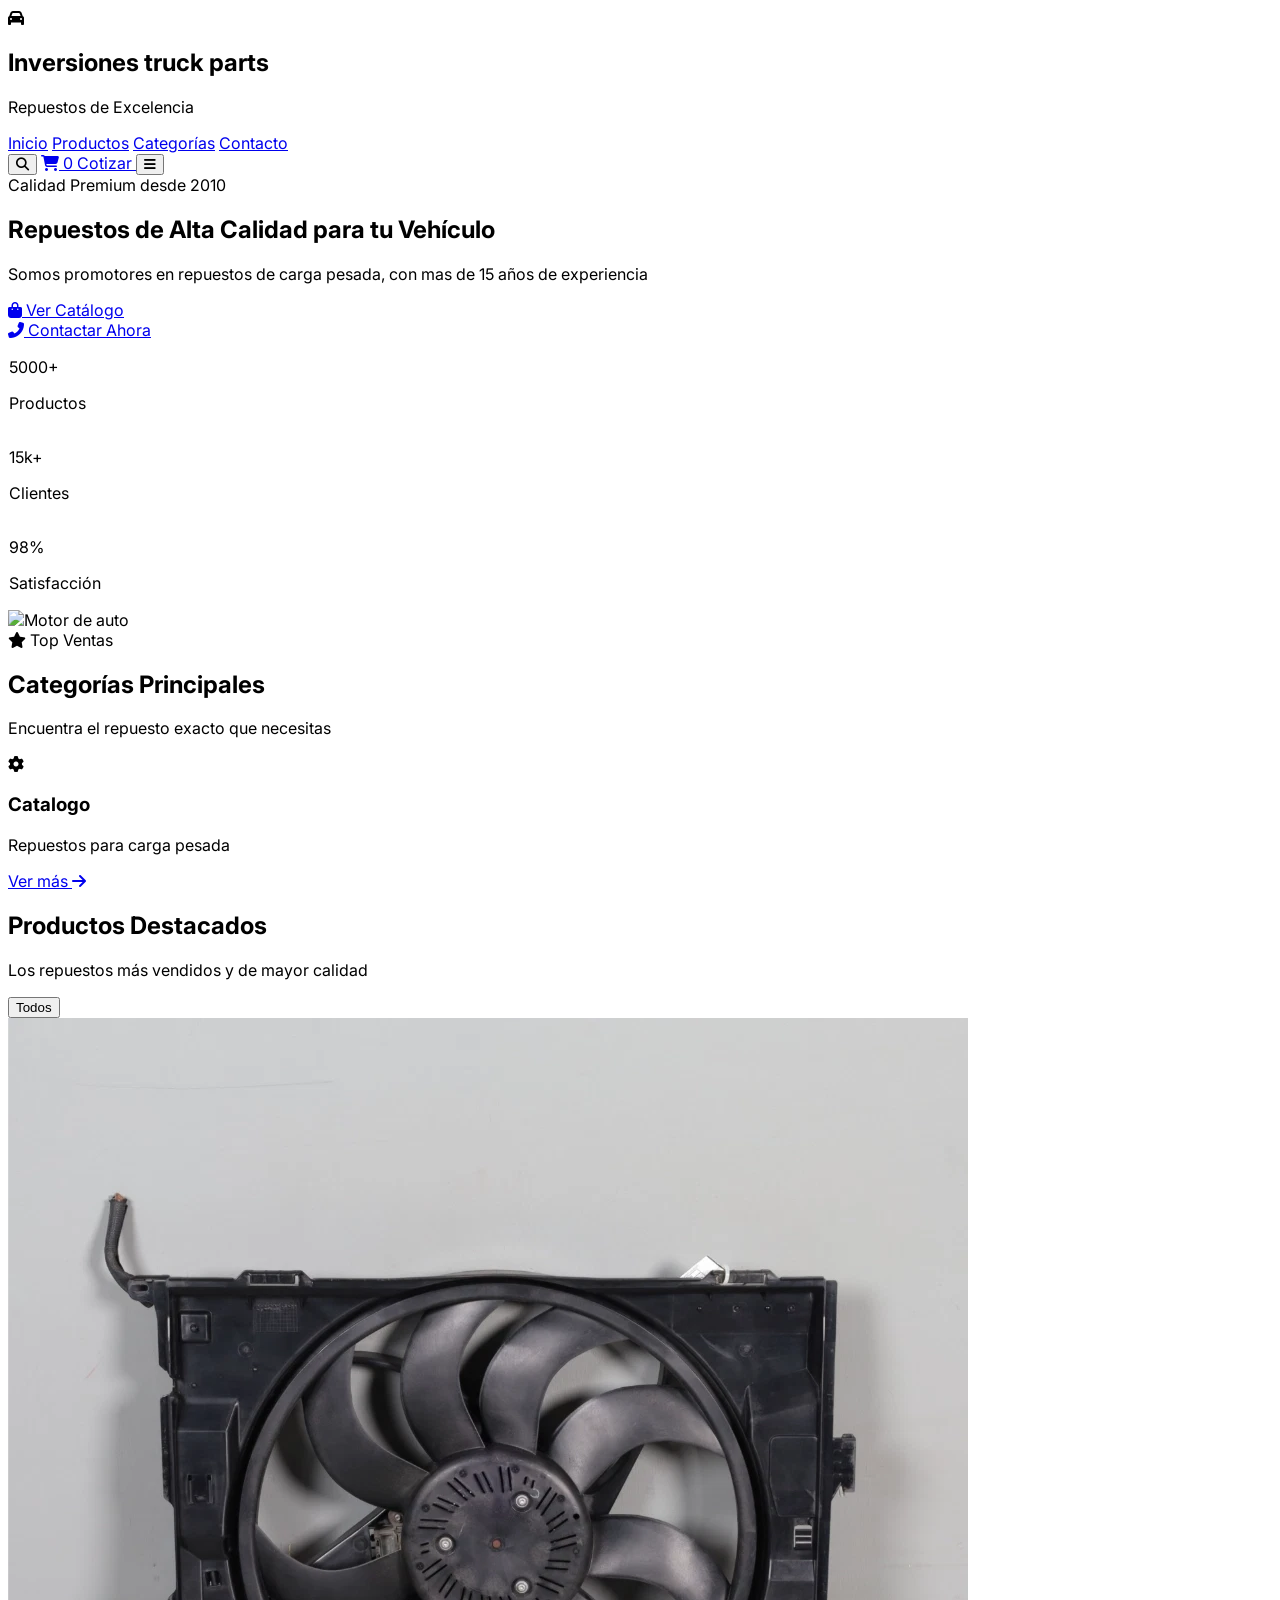
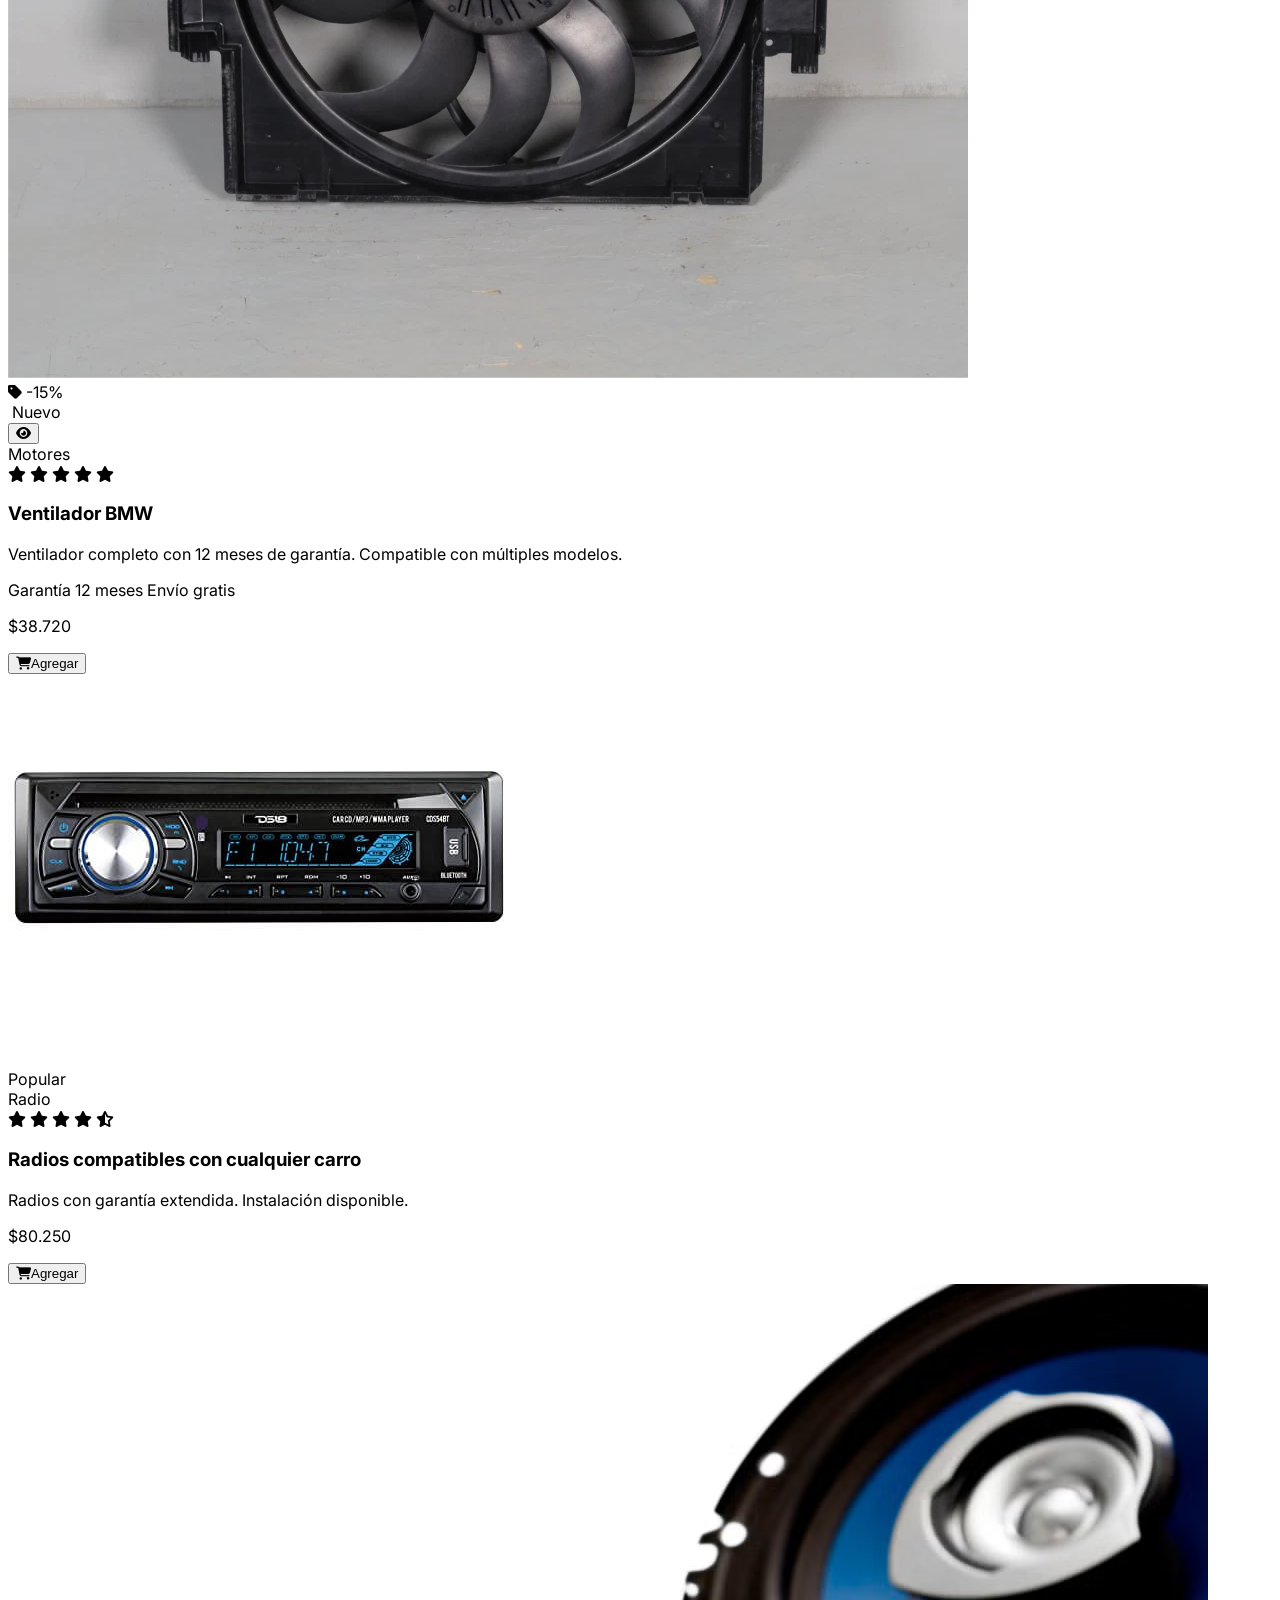
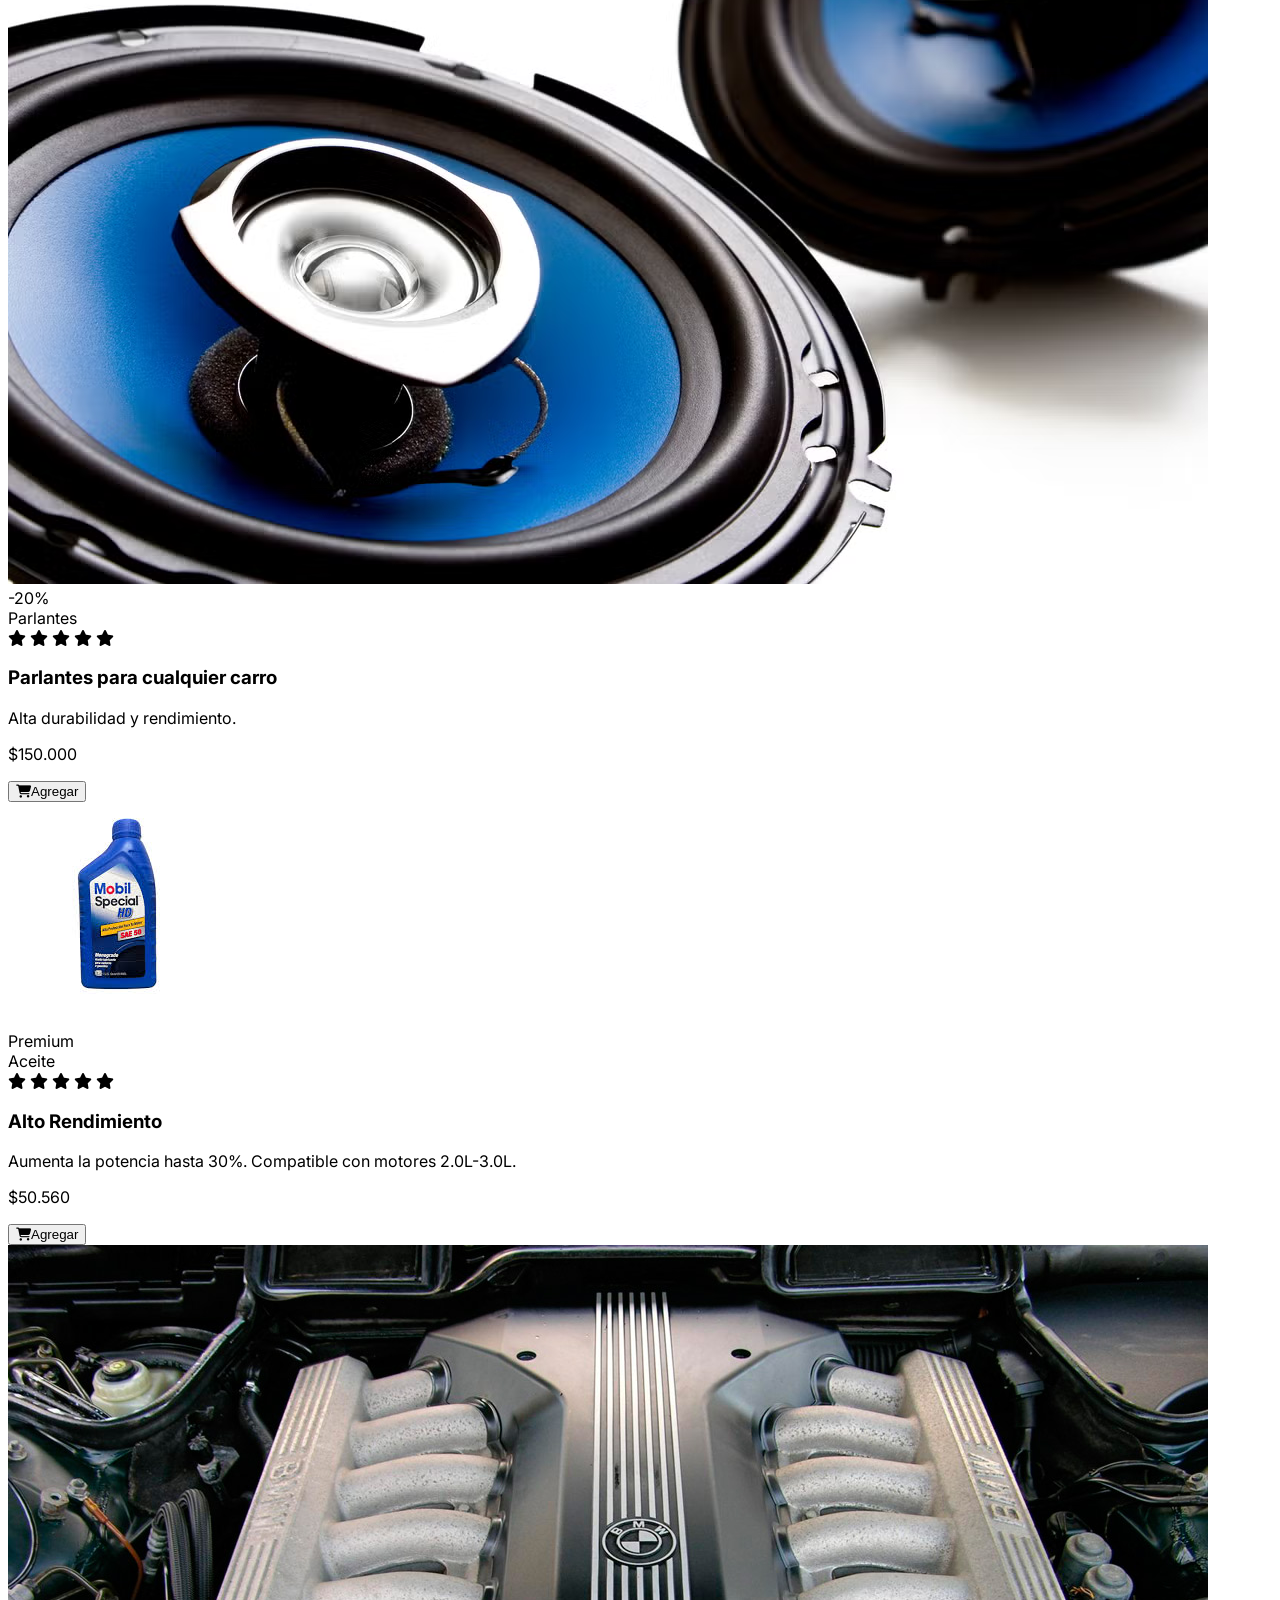
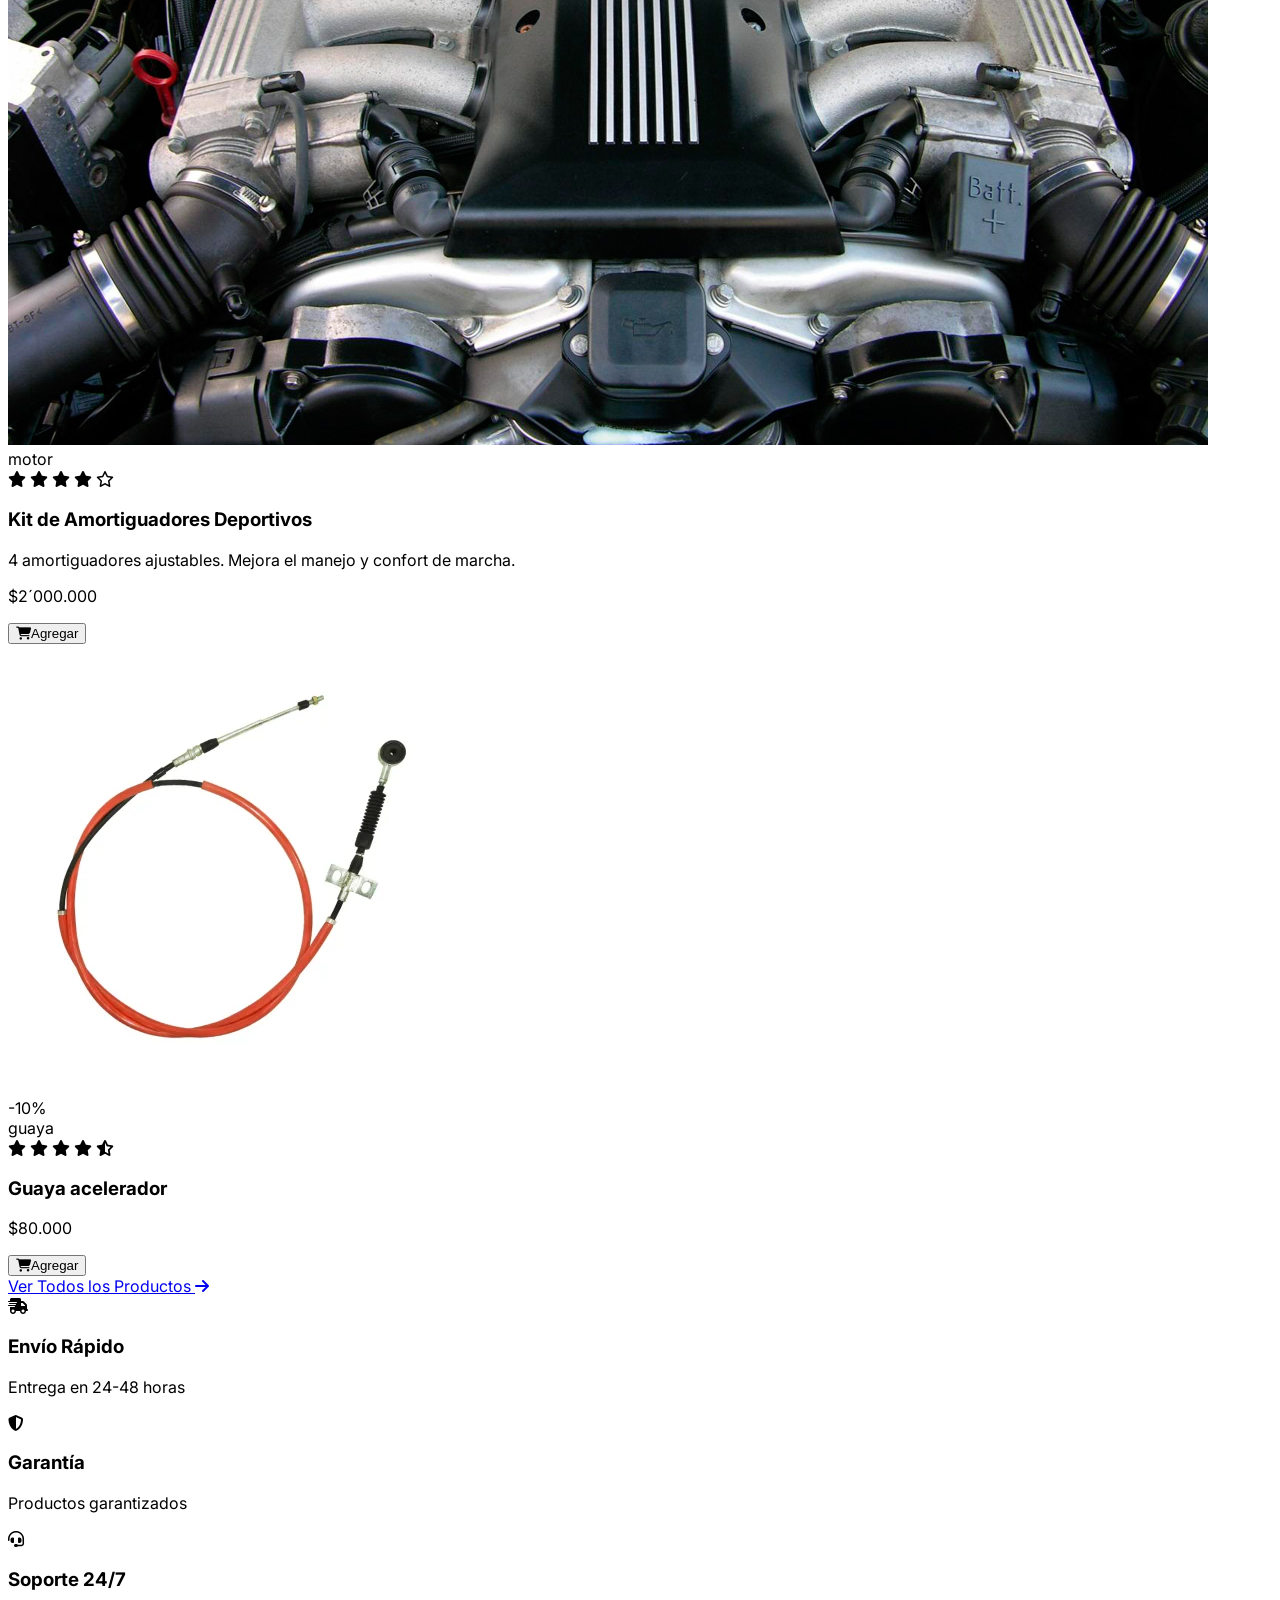
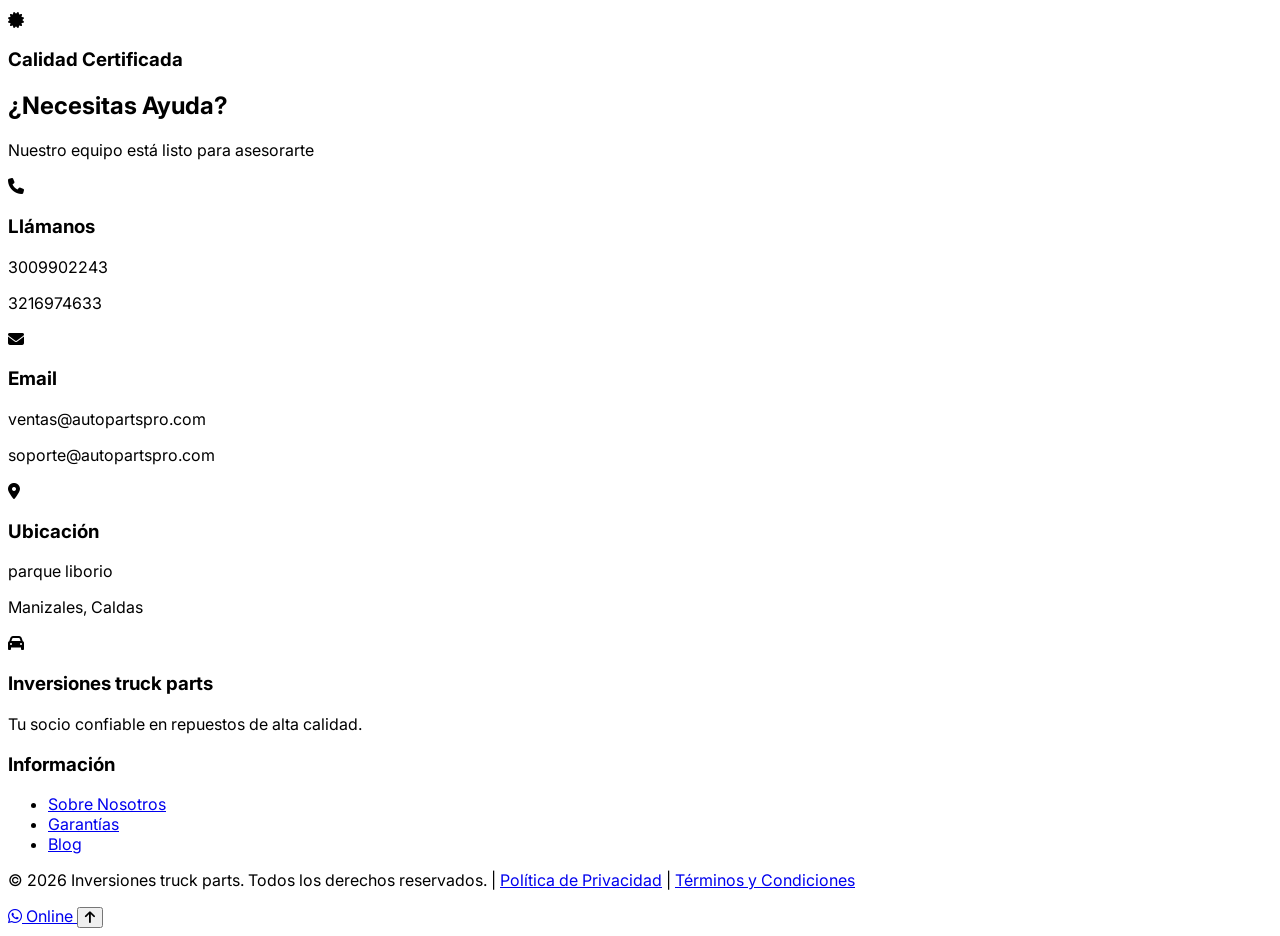
==== commit b5e94ade: "nuevo m" ====
--- a/index.html
+++ b/index.html
@@ -42,9 +42,9 @@
                         <i class="fas fa-shopping-cart text-lg sm:text-xl"></i>
                         <span class="absolute -top-2 -right-2 bg-blue-600 text-white text-xs font-bold rounded-full h-4 w-4 sm:h-5 sm:w-5 flex items-center justify-center" id="cartCount">0</span>
                     </a>
-                    <button class="hidden sm:block bg-gradient-to-r from-blue-600 to-blue-700 text-white px-4 sm:px-6 py-2 rounded-lg text-sm sm:text-base font-semibold hover:from-blue-700 hover:to-blue-800 transition-all duration-300 shadow-lg">
+                    <a href="https://wa.me/573216974633" class="hidden sm:block bg-gradient-to-r from-blue-600 to-blue-700 text-white px-4 sm:px-6 py-2 rounded-lg text-sm sm:text-base font-semibold hover:from-blue-700 hover:to-blue-800 transition-all duration-300 shadow-lg">
                         Cotizar
-                    </button>
+                    </a>
                     <!-- Mobile Menu Button -->
                     <button onclick="toggleMobileMenu()" class="lg:hidden text-gray-300 hover:text-white transition-colors duration-300">
                         <i class="fas fa-bars text-2xl"></i>
@@ -59,9 +59,9 @@
                     <a href="HTML/frenos.html" onclick="toggleMobileMenu()" class="text-gray-300 hover:text-white transition-colors duration-300 font-medium py-2 px-4 rounded-lg hover:bg-gray-800">Catalogo</a>
                     <a href="#productos" onclick="toggleMobileMenu()" class="text-gray-300 hover:text-white transition-colors duration-300 font-medium py-2 px-4 rounded-lg hover:bg-gray-800">Productos</a>
                     <a href="#contacto" onclick="toggleMobileMenu()" class="text-gray-300 hover:text-white transition-colors duration-300 font-medium py-2 px-4 rounded-lg hover:bg-gray-800">Contacto</a>
-                    <button class="bg-gradient-to-r from-blue-600 to-blue-700 text-white px-6 py-3 rounded-lg font-semibold hover:from-blue-700 hover:to-blue-800 transition-all duration-300 shadow-lg text-center">
-                        Cotizar Ahora
-                    </button>
+                    <a href="https://wa.me/573216974633" class="bg-gradient-to-r from-blue-600 to-blue-700 text-white px-6 py-3 rounded-lg font-semibold hover:from-blue-700 hover:to-blue-800 transition-all duration-300 shadow-lg text-center block">
+                        Cotizar otros productos Ahora
+                    </a>
                 </div>
             </div>
         </nav>
@@ -180,7 +180,7 @@
                 <div class="group bg-white rounded-2xl sm:rounded-3xl shadow-lg hover:shadow-2xl transition-all duration-300 overflow-hidden hover:-translate-y-2 border border-gray-100">
                     <div class="relative overflow-hidden">
                         <div class="absolute inset-0 bg-gradient-to-t from-black/60 via-transparent to-transparent opacity-0 group-hover:opacity-100 transition-opacity duration-300 z-10"></div>
-                        <img src="https://images.unsplash.com/photo-1486262715619-67b85e0b08d3?w=600&auto=format&fit=crop" alt="Motor V8" class="w-full h-48 sm:h-56 md:h-64 object-cover group-hover:scale-110 transition-transform duration-500">
+                        <img src="./img/ventilaro bmw.webp" alt="Motor V8" class="w-full h-48 sm:h-56 md:h-64 object-cover group-hover:scale-110 transition-transform duration-500">
                         <div class="absolute top-3 right-3 bg-gradient-to-r from-red-500 to-pink-600 text-white px-3 py-1.5 rounded-full text-xs sm:text-sm font-bold shadow-lg z-20 flex items-center gap-1">
                             <i class="fas fa-tag"></i> -15%
                         </div>
@@ -205,8 +205,8 @@
                                 <span class="text-gray-600 text-xs sm:text-sm ml-1 font-semibold"></span>
                             </div>
                         </div>
-                        <h3 class="text-lg sm:text-xl font-bold text-gray-900 mb-2 group-hover:text-blue-600 transition-colors">Motor V8 5.7L Remanufacturado</h3>
-                        <p class="text-sm text-gray-600 mb-4 line-clamp-2">Motor completo con 12 meses de garantía. Compatible con múltiples modelos.</p>
+                        <h3 class="text-lg sm:text-xl font-bold text-gray-900 mb-2 group-hover:text-blue-600 transition-colors">Ventilador BMW</h3>
+                        <p class="text-sm text-gray-600 mb-4 line-clamp-2">Ventilador completo con 12 meses de garantía. Compatible con múltiples modelos.</p>
                         
                         <!-- Features list -->
                         <div class="flex flex-wrap gap-2 mb-4">
@@ -218,9 +218,9 @@
                             <div class="flex flex-col sm:flex-row items-center justify-between gap-3">
                                 <div>
                                     <p class="text-xs sm:text-sm text-gray-500 line-through"></p>
-                                    <p class="text-2xl sm:text-3xl font-black bg-gradient-to-r from-blue-600 to-purple-600 bg-clip-text text-transparent">$7,225</p>
-                                </div>
-                                <button onclick="agregarAlCarrito('Motor V8 5.7L Remanufacturado', 7225)" class="w-full sm:w-auto bg-gradient-to-r from-blue-600 via-blue-700 to-purple-700 text-white px-5 py-3 rounded-xl text-sm sm:text-base font-bold hover:from-blue-700 hover:to-purple-800 transition-all duration-300 shadow-lg hover:shadow-xl hover:scale-105">
+                                    <p class="text-2xl sm:text-3xl font-black bg-gradient-to-r from-blue-600 to-purple-600 bg-clip-text text-transparent">$38.720</p>
+                                </div>
+                                <button onclick="agregarAlCarrito('Ventilador BMW', 38720)" class="w-full sm:w-auto bg-gradient-to-r from-blue-600 via-blue-700 to-purple-700 text-white px-5 py-3 rounded-xl text-sm sm:text-base font-bold hover:from-blue-700 hover:to-purple-800 transition-all duration-300 shadow-lg hover:shadow-xl hover:scale-105">
                                     <i class="fas fa-shopping-cart mr-2"></i>Agregar
                                 </button>
                             </div>
@@ -231,14 +231,14 @@
                 <!-- Product Card 2 -->
                 <div class="group bg-white rounded-2xl shadow-lg hover:shadow-2xl transition-all duration-300 overflow-hidden hover:-translate-y-2">
                     <div class="relative overflow-hidden">
-                        <img src="https://images.unsplash.com/photo-1492144534655-ae79c964c9d7?w=600&auto=format&fit=crop" alt="Transmisión" class="w-full h-64 object-cover group-hover:scale-110 transition-transform duration-500">
+                        <img src="./img/radio.jpg" alt="Transmisión" class="w-full h-64 object-cover group-hover:scale-110 transition-transform duration-500">
                         <div class="absolute top-4 left-4 bg-blue-600 text-white px-3 py-1 rounded-full text-sm font-bold">
                             Popular
                         </div>
                     </div>
                     <div class="p-6">
                         <div class="flex items-center justify-between mb-2">
-                            <span class="text-sm font-semibold text-purple-600 bg-purple-50 px-3 py-1 rounded-full">Transmisiones</span>
+                            <span class="text-sm font-semibold text-purple-600 bg-purple-50 px-3 py-1 rounded-full">Radio</span>
                             <div class="flex items-center text-yellow-400">
                                 <i class="fas fa-star"></i>
                                 <i class="fas fa-star"></i>
@@ -248,13 +248,13 @@
                                 <span class="text-gray-600 text-sm ml-2"></span>
                             </div>
                         </div>
-                        <h3 class="text-xl font-bold text-gray-900 mb-2">Transmisión Automática 6 Velocidades</h3>
-                        <p class="text-gray-600 mb-4">Transmisión reconstruida con garantía extendida. Instalación disponible.</p>
+                        <h3 class="text-xl font-bold text-gray-900 mb-2">Radios compatibles con cualquier carro</h3>
+                        <p class="text-gray-600 mb-4">Radios con garantía extendida. Instalación disponible.</p>
                         <div class="flex items-center justify-between">
                             <div>
-                                <p class="text-3xl font-black text-gray-900">$4,850</p>
-                            </div>
-                            <button onclick="agregarAlCarrito('Transmisión Automática 6 Velocidades', 4850)" class="bg-gradient-to-r from-blue-600 to-blue-700 text-white px-6 py-3 rounded-lg font-semibold hover:from-blue-700 hover:to-blue-800 transition-all duration-300 shadow-lg hover:shadow-xl">
+                                <p class="text-3xl font-black text-gray-900">$80.250</p>
+                            </div>
+                            <button onclick="agregarAlCarrito('Radio', 80250)" class="bg-gradient-to-r from-blue-600 to-blue-700 text-white px-6 py-3 rounded-lg font-semibold hover:from-blue-700 hover:to-blue-800 transition-all duration-300 shadow-lg hover:shadow-xl">
                                 <i class="fas fa-shopping-cart mr-2"></i>Agregar
                             </button>
                         </div>
@@ -264,14 +264,14 @@
                 <!-- Product Card 3 -->
                 <div class="group bg-white rounded-2xl shadow-lg hover:shadow-2xl transition-all duration-300 overflow-hidden hover:-translate-y-2">
                     <div class="relative overflow-hidden">
-                        <img src="https://images.unsplash.com/photo-1625047509168-a7026f36de04?w=600&auto=format&fit=crop" alt="Sistema de Frenos" class="w-full h-64 object-cover group-hover:scale-110 transition-transform duration-500">
+                        <img src="./img/parlantes.avif" alt="Sistema de Frenos" class="w-full h-64 object-cover group-hover:scale-110 transition-transform duration-500">
                         <div class="absolute top-4 right-4 bg-red-600 text-white px-3 py-1 rounded-full text-sm font-bold">
                             -20%
                         </div>
                     </div>
                     <div class="p-6">
                         <div class="flex items-center justify-between mb-2">
-                            <span class="text-sm font-semibold text-red-600 bg-red-50 px-3 py-1 rounded-full">Frenos</span>
+                            <span class="text-sm font-semibold text-red-600 bg-red-50 px-3 py-1 rounded-full">Parlantes</span>
                             <div class="flex items-center text-yellow-400">
                                 <i class="fas fa-star"></i>
                                 <i class="fas fa-star"></i>
@@ -281,14 +281,14 @@
                                 <span class="text-gray-600 text-sm ml-2"></span>
                             </div>
                         </div>
-                        <h3 class="text-xl font-bold text-gray-900 mb-2">Kit Completo de Frenos Cerámicos</h3>
-                        <p class="text-gray-600 mb-4">Incluye discos, pastillas y sensores. Alta durabilidad y rendimiento.</p>
+                        <h3 class="text-xl font-bold text-gray-900 mb-2">Parlantes para cualquier carro</h3>
+                        <p class="text-gray-600 mb-4">Alta durabilidad y rendimiento.</p>
                         <div class="flex items-center justify-between">
                             <div>
                                 <p class="text-sm text-gray-500 line-through"></p>
-                                <p class="text-3xl font-black text-gray-900">$960</p>
-                            </div>
-                            <button onclick="agregarAlCarrito('Kit Completo de Frenos Cerámicos', 960)" class="bg-gradient-to-r from-blue-600 to-blue-700 text-white px-6 py-3 rounded-lg font-semibold hover:from-blue-700 hover:to-blue-800 transition-all duration-300 shadow-lg hover:shadow-xl">
+                                <p class="text-3xl font-black text-gray-900">$150.000</p>
+                            </div>
+                            <button onclick="agregarAlCarrito('Repuesto Genérico', 150000)" class="bg-gradient-to-r from-blue-600 to-blue-700 text-white px-6 py-3 rounded-lg font-semibold hover:from-blue-700 hover:to-blue-800 transition-all duration-300 shadow-lg hover:shadow-xl">
                                 <i class="fas fa-shopping-cart mr-2"></i>Agregar
                             </button>
                         </div>
@@ -298,14 +298,14 @@
                 <!-- Product Card 4 -->
                 <div class="group bg-white rounded-2xl shadow-lg hover:shadow-2xl transition-all duration-300 overflow-hidden hover:-translate-y-2">
                     <div class="relative overflow-hidden">
-                        <img src="https://images.unsplash.com/photo-1619642751034-765dfdf7c58e?w=600&auto=format&fit=crop" alt="Turbocompresor" class="w-full h-64 object-cover group-hover:scale-110 transition-transform duration-500">
+                        <img src="./img/movil.jpg" alt="Turbocompresor" class="w-full h-64 object-cover group-hover:scale-110 transition-transform duration-500">
                         <div class="absolute top-4 left-4 bg-yellow-600 text-white px-3 py-1 rounded-full text-sm font-bold">
                             Premium
                         </div>
                     </div>
                     <div class="p-6">
                         <div class="flex items-center justify-between mb-2">
-                            <span class="text-sm font-semibold text-blue-600 bg-blue-50 px-3 py-1 rounded-full">Motores</span>
+                            <span class="text-sm font-semibold text-blue-600 bg-blue-50 px-3 py-1 rounded-full">Aceite</span>
                             <div class="flex items-center text-yellow-400">
                                 <i class="fas fa-star"></i>
                                 <i class="fas fa-star"></i>
@@ -315,13 +315,13 @@
                                 <span class="text-gray-600 text-sm ml-2"></span>
                             </div>
                         </div>
-                        <h3 class="text-xl font-bold text-gray-900 mb-2">Turbocompresor de Alto Rendimiento</h3>
+                        <h3 class="text-xl font-bold text-gray-900 mb-2">Alto Rendimiento</h3>
                         <p class="text-gray-600 mb-4">Aumenta la potencia hasta 30%. Compatible con motores 2.0L-3.0L.</p>
                         <div class="flex items-center justify-between">
                             <div>
-                                <p class="text-3xl font-black text-gray-900">$2,450</p>
-                            </div>
-                            <button onclick="agregarAlCarrito('Turbocompresor de Alto Rendimiento', 2450)" class="bg-gradient-to-r from-blue-600 to-blue-700 text-white px-6 py-3 rounded-lg font-semibold hover:from-blue-700 hover:to-blue-800 transition-all duration-300 shadow-lg hover:shadow-xl">
+                                <p class="text-3xl font-black text-gray-900">$50.560</p>
+                            </div>
+                            <button onclick="agregarAlCarrito('Componente Turbina', 50560)" class="bg-gradient-to-r from-blue-600 to-blue-700 text-white px-6 py-3 rounded-lg font-semibold hover:from-blue-700 hover:to-blue-800 transition-all duration-300 shadow-lg hover:shadow-xl">
                                 <i class="fas fa-shopping-cart mr-2"></i>Agregar
                             </button>
                         </div>
@@ -331,11 +331,11 @@
                 <!-- Product Card 5 -->
                 <div class="group bg-white rounded-2xl shadow-lg hover:shadow-2xl transition-all duration-300 overflow-hidden hover:-translate-y-2">
                     <div class="relative overflow-hidden">
-                        <img src="https://images.unsplash.com/photo-1580273916550-e323be2ae537?w=600&auto=format&fit=crop" alt="Amortiguadores" class="w-full h-64 object-cover group-hover:scale-110 transition-transform duration-500">
+                        <img src="./img/motor-v12-portadasoymotor.jpg" alt="Amortiguadores" class="w-full h-64 object-cover group-hover:scale-110 transition-transform duration-500">
                     </div>
                     <div class="p-6">
                         <div class="flex items-center justify-between mb-2">
-                            <span class="text-sm font-semibold text-green-600 bg-green-50 px-3 py-1 rounded-full">Suspensión</span>
+                            <span class="text-sm font-semibold text-green-600 bg-green-50 px-3 py-1 rounded-full">motor</span>
                             <div class="flex items-center text-yellow-400">
                                 <i class="fas fa-star"></i>
                                 <i class="fas fa-star"></i>
@@ -349,9 +349,9 @@
                         <p class="text-gray-600 mb-4">4 amortiguadores ajustables. Mejora el manejo y confort de marcha.</p>
                         <div class="flex items-center justify-between">
                             <div>
-                                <p class="text-3xl font-black text-gray-900">$1,680</p>
-                            </div>
-                            <button onclick="agregarAlCarrito('Kit de Amortiguadores Deportivos', 1680)" class="bg-gradient-to-r from-blue-600 to-blue-700 text-white px-6 py-3 rounded-lg font-semibold hover:from-blue-700 hover:to-blue-800 transition-all duration-300 shadow-lg hover:shadow-xl">
+                                <p class="text-3xl font-black text-gray-900">$2´000.000</p>
+                            </div>
+                            <button onclick="agregarAlCarrito('Componente Premium', 2000000)" class="bg-gradient-to-r from-blue-600 to-blue-700 text-white px-6 py-3 rounded-lg font-semibold hover:from-blue-700 hover:to-blue-800 transition-all duration-300 shadow-lg hover:shadow-xl">
                                 <i class="fas fa-shopping-cart mr-2"></i>Agregar
                             </button>
                         </div>
@@ -361,14 +361,14 @@
                 <!-- Product Card 6 -->
                 <div class="group bg-white rounded-2xl shadow-lg hover:shadow-2xl transition-all duration-300 overflow-hidden hover:-translate-y-2">
                     <div class="relative overflow-hidden">
-                        <img src="https://images.unsplash.com/photo-1558618666-fcd25c85cd64?w=600&auto=format&fit=crop" alt="Sistema de escape" class="w-full h-64 object-cover group-hover:scale-110 transition-transform duration-500">
+                        <img src="./img/guaya.webp" alt="Sistema de escape" class="w-full h-64 object-cover group-hover:scale-110 transition-transform duration-500">
                         <div class="absolute top-4 right-4 bg-red-600 text-white px-3 py-1 rounded-full text-sm font-bold">
                             -10%
                         </div>
                     </div>
                     <div class="p-6">
                         <div class="flex items-center justify-between mb-2">
-                            <span class="text-sm font-semibold text-blue-600 bg-blue-50 px-3 py-1 rounded-full">Motores</span>
+                            <span class="text-sm font-semibold text-blue-600 bg-blue-50 px-3 py-1 rounded-full">guaya</span>
                             <div class="flex items-center text-yellow-400">
                                 <i class="fas fa-star"></i>
                                 <i class="fas fa-star"></i>
@@ -378,14 +378,14 @@
                                 <span class="text-gray-600 text-sm ml-2"></span>
                             </div>
                         </div>
-                        <h3 class="text-xl font-bold text-gray-900 mb-2">Sistema de Escape Deportivo Completo</h3>
-                        <p class="text-gray-600 mb-4">Acero inoxidable. Mejora el rendimiento y sonido del motor.</p>
+                        <h3 class="text-xl font-bold text-gray-900 mb-2">Guaya acelerador</h3>
+                        <p class="text-gray-600 mb-4"></p>
                         <div class="flex items-center justify-between">
                             <div>
                                 <p class="text-sm text-gray-500 line-through"></p>
-                                <p class="text-3xl font-black text-gray-900">$1,620</p>
-                            </div>
-                            <button onclick="agregarAlCarrito('Sistema de Escape Deportivo Completo', 1620)" class="bg-gradient-to-r from-blue-600 to-blue-700 text-white px-6 py-3 rounded-lg font-semibold hover:from-blue-700 hover:to-blue-800 transition-all duration-300 shadow-lg hover:shadow-xl">
+                                <p class="text-3xl font-black text-gray-900">$80.000</p>
+                            </div>
+                            <button onclick="agregarAlCarrito('Sistema Completo', 80000)" class="bg-gradient-to-r from-blue-600 to-blue-700 text-white px-6 py-3 rounded-lg font-semibold hover:from-blue-700 hover:to-blue-800 transition-all duration-300 shadow-lg hover:shadow-xl">
                                 <i class="fas fa-shopping-cart mr-2"></i>Agregar
                             </button>
                         </div>
@@ -549,12 +549,11 @@
         </div>
     </footer>
 
-    <!-- Floating WhatsApp Button -->
-    <a href="https://wa.me/3216974633" class="fixed bottom-4 sm:bottom-6 md:bottom-8 right-4 sm:right-6 md:right-8 bg-gradient-to-br from-green-400 to-green-600 w-14 h-14 sm:w-16 sm:h-16 rounded-2xl flex items-center justify-center text-white text-2xl sm:text-3xl shadow-2xl hover:shadow-green-500/50 hover:from-green-500 hover:to-green-700 transition-all duration-300 hover:scale-110 z-50 group">
-        <i class="fab fa-whatsapp group-hover:rotate-12 transition-transform duration-300"></i>
-        <span class="absolute -top-2 -left-2 bg-red-500 text-white text-xs font-bold px-2 py-1 rounded-full animate-pulse">Online</span>
+    <!-- WhatsApp Floating Button -->
+    <a href="https://wa.me/573216974633" target="_blank" class="fixed bottom-4 sm:bottom-6 md:bottom-8 right-4 sm:right-6 md:right-8 bg-gradient-to-br from-green-500 to-green-600 w-14 h-14 sm:w-16 sm:h-16 rounded-full flex items-center justify-center text-white text-2xl sm:text-3xl shadow-2xl hover:shadow-green-500/50 hover:from-green-600 hover:to-green-700 transition-all duration-300 hover:scale-110 z-50 group">
+        <i class="fab fa-whatsapp group-hover:-translate-y-1 transition-transform duration-300"></i>
+        <span class="absolute -top-2 -right-2 bg-gradient-to-r from-green-400 to-emerald-500 text-white text-xs font-bold px-2 py-1 rounded-full animate-pulse shadow-lg">Online</span>
     </a>
-
     
     <button onclick="window.scrollTo({top: 0, behavior: 'smooth'})" class="fixed bottom-4 sm:bottom-6 md:bottom-8 left-4 sm:left-6 md:left-8 bg-gradient-to-br from-blue-500 to-blue-700 w-12 h-12 sm:w-14 sm:h-14 rounded-2xl flex items-center justify-center text-white text-lg sm:text-xl shadow-2xl hover:shadow-blue-500/50 hover:from-blue-600 hover:to-blue-800 transition-all duration-300 hover:scale-110 z-50 group">
         <i class="fas fa-arrow-up group-hover:-translate-y-1 transition-transform duration-300"></i>
